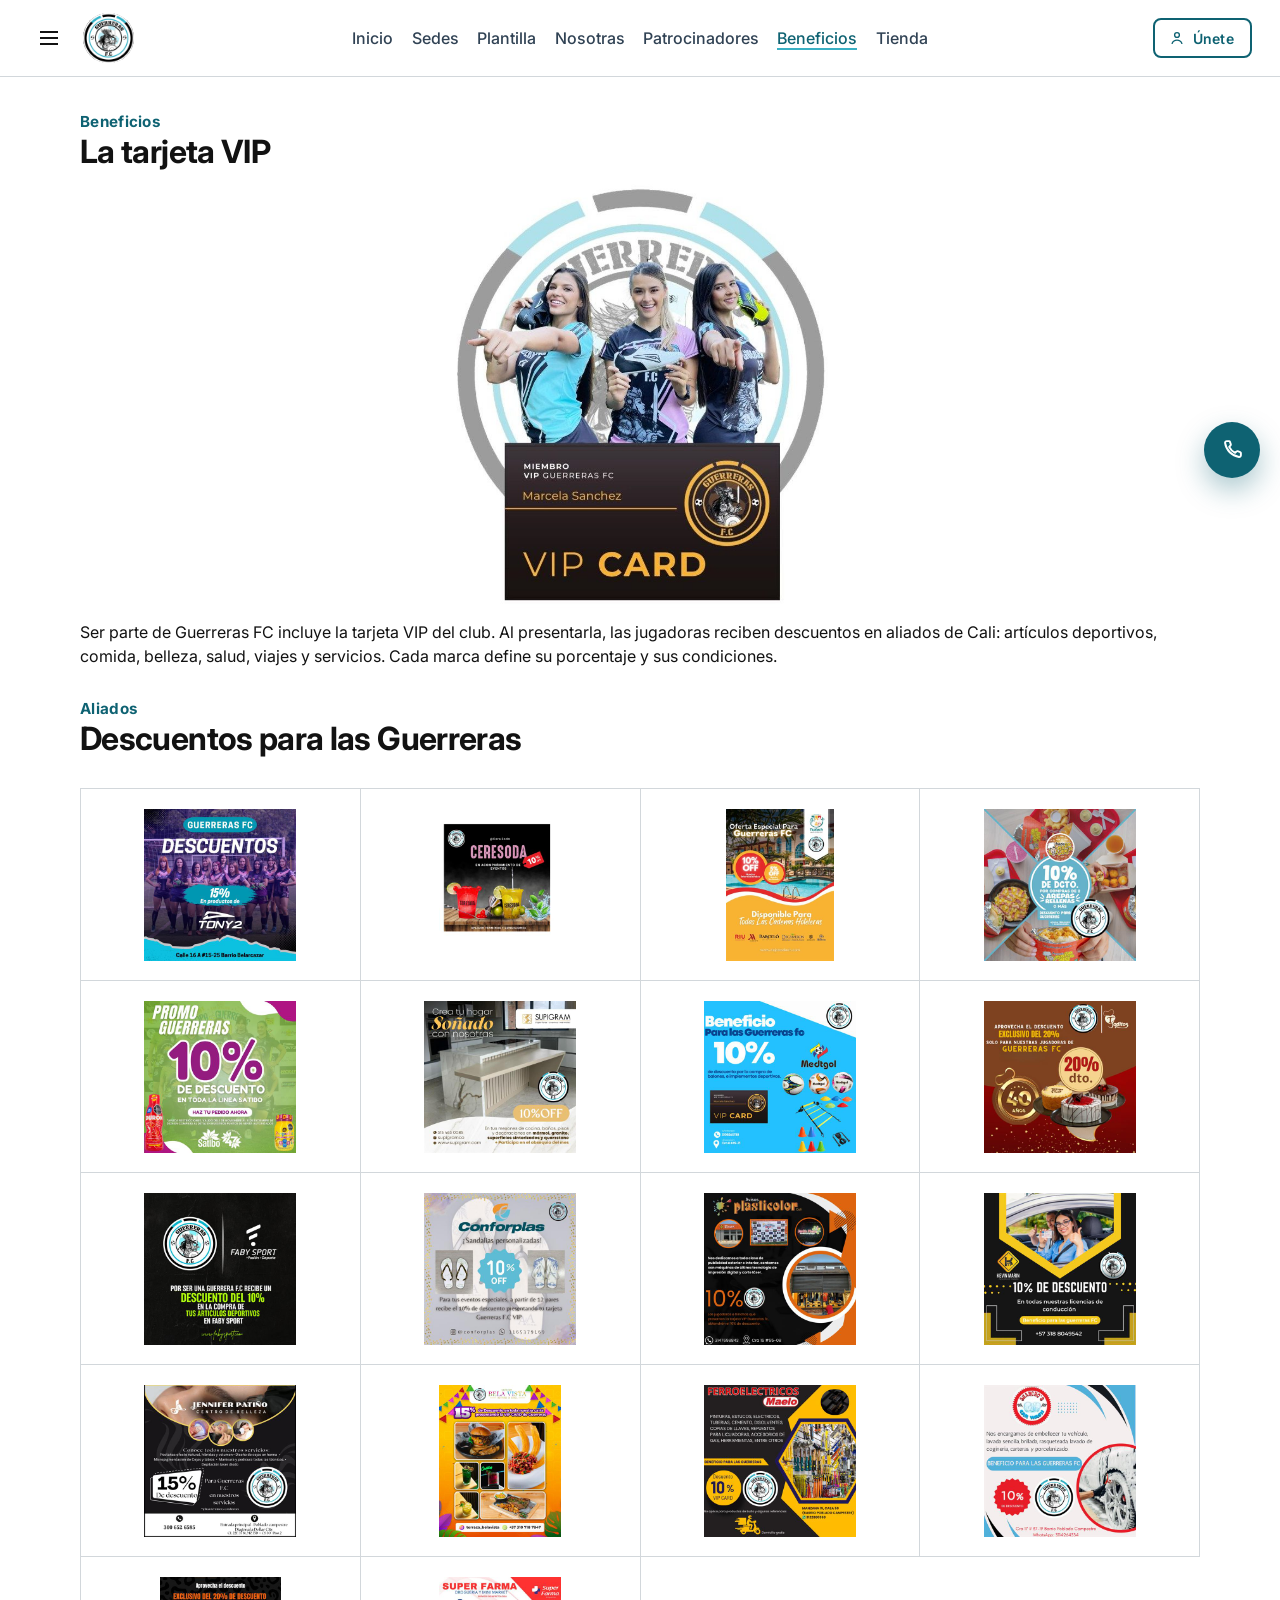
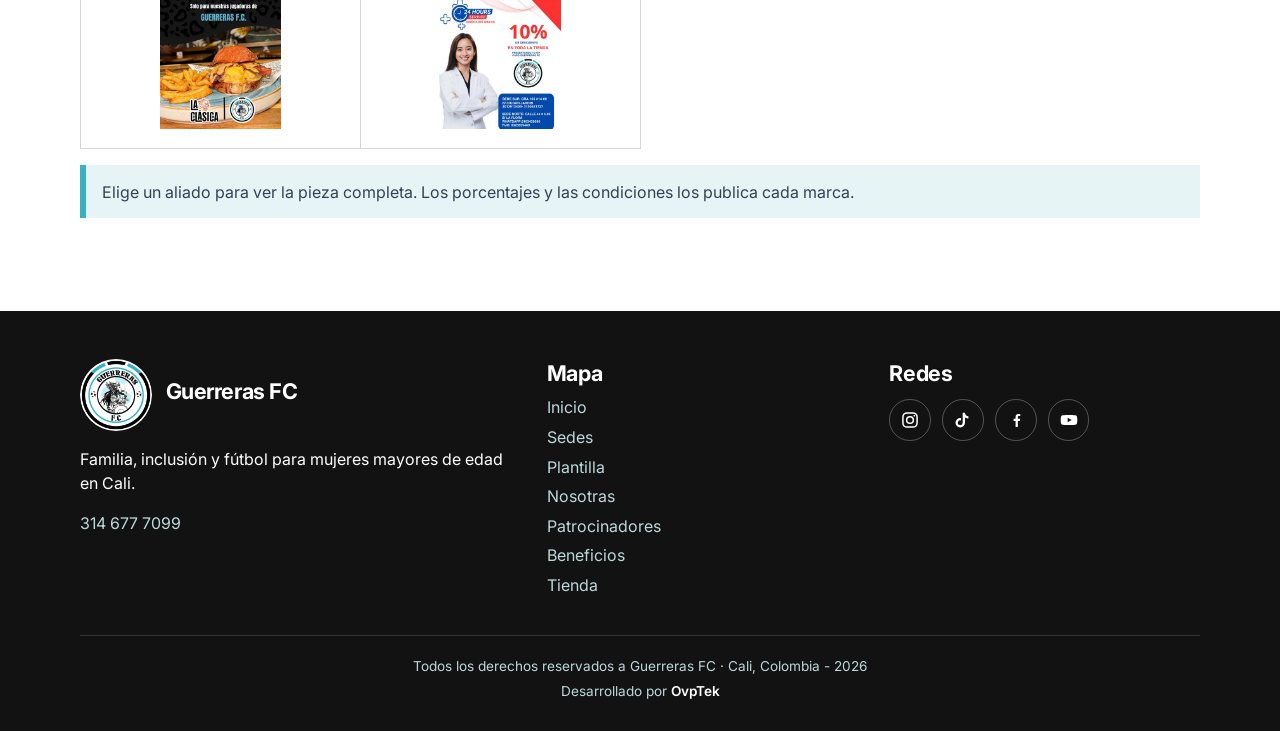
==== beneficios.html @ 773d398e "Show a cart beside Tienda when an order is pending, and open Tu pedido from it. Co-authored-by: Curs" ====
<!DOCTYPE html>
<html lang="es">
<head>
  <meta charset="utf-8">
  <meta name="viewport" content="width=device-width, initial-scale=1">
  <title>Beneficios · Guerreras FC Cali</title>
  <meta name="description" content="La tarjeta VIP de Guerreras FC abre descuentos en aliados de Cali. Cada marca publica su porcentaje y sus condiciones.">
  <meta name="theme-color" content="#39b0c4">
  <link rel="icon" href="assets/favicon.svg?v=3" type="image/svg+xml">
  <link rel="icon" href="assets/favicon-32.png?v=3" sizes="32x32" type="image/png">
  <link rel="apple-touch-icon" href="assets/apple-touch-icon.png?v=3">
  <link rel="preconnect" href="https://fonts.googleapis.com">
  <link rel="preconnect" href="https://fonts.gstatic.com" crossorigin>
  <link href="https://fonts.googleapis.com/css2?family=Inter:wght@400;500;600;700&display=swap" rel="stylesheet">
  <link rel="stylesheet" href="css/styles.css">
</head>
<body>
  <a class="skip" href="#contenido">Saltar al contenido</a>
  <header class="site-header">
    <div class="nav-bar">
      <div class="header-start">
        <button class="nav-toggle" type="button" aria-expanded="false" aria-controls="menu-panel">
          <span class="sr-only">Abrir menú</span>
          <span></span>
        </button>
        <a class="brand" href="index.html">
          <img class="brand-mark" src="assets/logo.png" width="512" height="512" alt="Guerreras FC">
        </a>
      </div>
      <nav class="site-nav" aria-label="Principal">
        <a href="index.html">Inicio</a>
        <a href="sedes.html">Sedes</a>
        <a href="plantilla.html">Plantilla</a>
        <a href="nosotras.html">Nosotras</a>
        <a href="patrocinadores.html">Patrocinadores</a>
        <a href="beneficios.html" aria-current="page">Beneficios</a>
        <span class="nav-shop"><a href="tienda.html">Tienda</a><a class="nav-cart" href="tienda.html#pedido" data-nav-cart hidden aria-label="Ver tu pedido"><svg viewBox="0 0 24 24" width="18" height="18" aria-hidden="true"><path d="M6 7h15l-1.5 8.5H8L6 7Z" fill="none" stroke="currentColor" stroke-width="1.8" stroke-linejoin="round"/><path d="M6 7 5 4H3" fill="none" stroke="currentColor" stroke-width="1.8" stroke-linecap="round"/><circle cx="9" cy="19" r="1.2" fill="currentColor"/><circle cx="17" cy="19" r="1.2" fill="currentColor"/></svg><span data-nav-count>0</span></a></span>
      </nav>
      <div class="header-end">
        <button class="header-join" type="button" data-join>
          <svg viewBox="0 0 24 24" width="18" height="18" aria-hidden="true"><circle cx="12" cy="8" r="3.2" fill="none" stroke="currentColor" stroke-width="1.8"/><path d="M5.5 19.2c1.2-3 3.4-4.4 6.5-4.4s5.3 1.4 6.5 4.4" fill="none" stroke="currentColor" stroke-width="1.8" stroke-linecap="round"/></svg>
          Únete
        </button>
      </div>
    </div>
    <div class="menu-panel" id="menu-panel">
      <nav aria-label="Menú">
        <a href="index.html">Inicio</a>
        <a href="sedes.html">Sedes</a>
        <a href="plantilla.html">Plantilla</a>
        <a href="nosotras.html">Nosotras</a>
        <a href="patrocinadores.html">Patrocinadores</a>
        <a href="beneficios.html" aria-current="page">Beneficios</a>
        <span class="nav-shop"><a href="tienda.html">Tienda</a><a class="nav-cart" href="tienda.html#pedido" data-nav-cart hidden aria-label="Ver tu pedido"><svg viewBox="0 0 24 24" width="18" height="18" aria-hidden="true"><path d="M6 7h15l-1.5 8.5H8L6 7Z" fill="none" stroke="currentColor" stroke-width="1.8" stroke-linejoin="round"/><path d="M6 7 5 4H3" fill="none" stroke="currentColor" stroke-width="1.8" stroke-linecap="round"/><circle cx="9" cy="19" r="1.2" fill="currentColor"/><circle cx="17" cy="19" r="1.2" fill="currentColor"/></svg><span data-nav-count>0</span></a></span>
      </nav>
    </div>
  </header>

  <main id="contenido">
    <section class="section band-white benefit-intro">
      <div class="wrap">
        <header class="section-head">
          <p class="index">Beneficios</p>
          <h2>La tarjeta VIP</h2>
        </header>
        <figure class="benefit-hero">
          <img src="assets/beneficios/vip.jpg?v=2" width="704" height="784" alt="Tarjeta VIP de Guerreras FC, con tres jugadoras del club.">
        </figure>
        <p>Ser parte de Guerreras FC incluye la tarjeta VIP del club. Al presentarla, las jugadoras reciben descuentos en aliados de Cali: artículos deportivos, comida, belleza, salud, viajes y servicios. Cada marca define su porcentaje y sus condiciones.</p>
      </div>
    </section>

    <section class="section band-white benefit-allies">
      <div class="wrap">
        <header class="section-head">
          <p class="index">Aliados</p>
          <h2>Descuentos para las Guerreras</h2>
        </header>
        <ul class="logo-wall benefit-wall">
          <li><button type="button" data-benefit="assets/beneficios/tony2.jpg" data-label="Tony 2, 15% en productos"><img src="assets/beneficios/tony2-thumb.jpg" width="480" height="480" alt="Tony 2" loading="lazy" decoding="async"></button></li>
          <li><button type="button" data-benefit="assets/beneficios/ceresoda.jpg" data-label="Ceresoda, 10% en acompañamiento de eventos"><img src="assets/beneficios/ceresoda-thumb.jpg" width="480" height="480" alt="Ceresoda" loading="lazy" decoding="async"></button></li>
          <li><button type="button" data-benefit="assets/beneficios/tsalach.jpg" data-label="Tsalach, descuento en hoteles"><img src="assets/beneficios/tsalach-thumb.jpg" width="339" height="480" alt="Tsalach" loading="lazy" decoding="async"></button></li>
          <li><button type="button" data-benefit="assets/beneficios/dona-aleja.jpg" data-label="Arepería Doña Aleja, 10% de descuento"><img src="assets/beneficios/dona-aleja-thumb.jpg" width="480" height="480" alt="Arepería Doña Aleja" loading="lazy" decoding="async"></button></li>
          <li><button type="button" data-benefit="assets/beneficios/satibo.jpg" data-label="Satibo, 10% de descuento"><img src="assets/beneficios/satibo-thumb.jpg" width="480" height="480" alt="Satibo" loading="lazy" decoding="async"></button></li>
          <li><button type="button" data-benefit="assets/beneficios/supigram.jpg" data-label="Supigram, 10% en superficies"><img src="assets/beneficios/supigram-thumb.jpg" width="480" height="480" alt="Supigram" loading="lazy" decoding="async"></button></li>
          <li><button type="button" data-benefit="assets/beneficios/medtgol.jpg" data-label="Medtgol, 10% en balones e implementos"><img src="assets/beneficios/medtgol-thumb.jpg" width="480" height="480" alt="Medtgol" loading="lazy" decoding="async"></button></li>
          <li><button type="button" data-benefit="assets/beneficios/jaditos.jpg" data-label="Jaditos, 20% de descuento"><img src="assets/beneficios/jaditos-thumb.jpg" width="480" height="480" alt="Jaditos" loading="lazy" decoding="async"></button></li>
          <li><button type="button" data-benefit="assets/beneficios/faby-sport.jpg" data-label="Faby Sport, 10% en artículos deportivos"><img src="assets/beneficios/faby-sport-thumb.jpg" width="480" height="480" alt="Faby Sport" loading="lazy" decoding="async"></button></li>
          <li><button type="button" data-benefit="assets/beneficios/conforplas.jpg" data-label="Conforplas, 10% en sandalias personalizadas"><img src="assets/beneficios/conforplas-thumb.jpg" width="480" height="480" alt="Conforplas" loading="lazy" decoding="async"></button></li>
          <li><button type="button" data-benefit="assets/beneficios/plasticolor.jpg" data-label="Plasticolor, 10% de descuento"><img src="assets/beneficios/plasticolor-thumb.jpg" width="480" height="480" alt="Plasticolor" loading="lazy" decoding="async"></button></li>
          <li><button type="button" data-benefit="assets/beneficios/kevin-marin.jpg" data-label="Kevin Marín, 10% en licencias de conducción"><img src="assets/beneficios/kevin-marin-thumb.jpg" width="480" height="480" alt="Kevin Marín" loading="lazy" decoding="async"></button></li>
          <li><button type="button" data-benefit="assets/beneficios/jennifer-patino.jpg" data-label="Jennifer Patiño, 15% en servicios de belleza"><img src="assets/beneficios/jennifer-patino-thumb.jpg" width="480" height="480" alt="Jennifer Patiño" loading="lazy" decoding="async"></button></li>
          <li><button type="button" data-benefit="assets/beneficios/bela-vista.jpg" data-label="Bela Vista, 15% en la carta"><img src="assets/beneficios/bela-vista-thumb.jpg" width="384" height="480" alt="Bela Vista" loading="lazy" decoding="async"></button></li>
          <li><button type="button" data-benefit="assets/beneficios/maelo.jpg" data-label="Ferroeléctricos Maelo, 10% con tarjeta VIP"><img src="assets/beneficios/maelo-thumb.jpg" width="480" height="480" alt="Ferroeléctricos Maelo" loading="lazy" decoding="async"></button></li>
          <li><button type="button" data-benefit="assets/beneficios/juanchos.jpg" data-label="Juancho's Car Wash, 10% de descuento"><img src="assets/beneficios/juanchos-thumb.jpg" width="480" height="480" alt="Juancho's Car Wash" loading="lazy" decoding="async"></button></li>
          <li><button type="button" data-benefit="assets/beneficios/la-clasica.jpg" data-label="La Clásica, 20% de descuento"><img src="assets/beneficios/la-clasica-thumb.jpg" width="384" height="480" alt="La Clásica" loading="lazy" decoding="async"></button></li>
          <li><button type="button" data-benefit="assets/beneficios/super-farma.jpg" data-label="Super Farma, 10% en toda la tienda"><img src="assets/beneficios/super-farma-thumb.jpg" width="384" height="480" alt="Super Farma" loading="lazy" decoding="async"></button></li>
        </ul>
        <p class="note" style="margin-top:1rem;">Elige un aliado para ver la pieza completa. Los porcentajes y las condiciones los publica cada marca.</p>
      </div>
    </section>
  </main>

  <footer class="site-footer">
    <div class="wrap footer-grid">
      <div>
        <div class="footer-brand">
          <img src="assets/logo.png" width="512" height="512" alt="">
          <h2>Guerreras FC</h2>
        </div>
        <p>Familia, inclusión y fútbol para mujeres mayores de edad en Cali.</p>
        <p><a href="tel:+573146777099">314 677 7099</a></p>
      </div>
      <div>
        <h2>Mapa</h2>
        <ul>
          <li><a href="index.html">Inicio</a></li>
          <li><a href="sedes.html">Sedes</a></li>
          <li><a href="plantilla.html">Plantilla</a></li>
          <li><a href="nosotras.html">Nosotras</a></li>
          <li><a href="patrocinadores.html">Patrocinadores</a></li>
          <li><a href="beneficios.html">Beneficios</a></li>
          <li><a href="tienda.html">Tienda</a></li>
        </ul>
      </div>
      <div>
        <h2>Redes</h2>
        <nav class="socials" aria-label="Redes sociales">
          <a href="https://www.instagram.com/guerreras_fc/" target="_blank" rel="noopener noreferrer" aria-label="Instagram"><svg viewBox="0 0 24 24" width="20" height="20" aria-hidden="true"><rect x="3.5" y="3.5" width="17" height="17" rx="5" fill="none" stroke="currentColor" stroke-width="1.8"/><circle cx="12" cy="12" r="4" fill="none" stroke="currentColor" stroke-width="1.8"/><circle cx="17.2" cy="6.8" r="1" fill="currentColor"/></svg></a>
          <a href="https://www.tiktok.com/@guerrerasfccali" target="_blank" rel="noopener noreferrer" aria-label="TikTok"><svg viewBox="0 0 24 24" width="20" height="20" aria-hidden="true"><path fill="currentColor" d="M14.2 3.2c.5 2.4 1.8 4 4.3 4.4v2.6c-1.5 0-2.9-.5-4.1-1.3v6.4a5.7 5.7 0 1 1-5.7-5.7c.3 0 .6 0 .9.1v2.8a2.9 2.9 0 1 0 2 2.8V3.2h2.6Z"/></svg></a>
          <a href="https://www.facebook.com/guerrerasfc.cali" target="_blank" rel="noopener noreferrer" aria-label="Facebook"><svg viewBox="0 0 24 24" width="20" height="20" aria-hidden="true"><path fill="currentColor" d="M14.2 20.5v-7.2h2.4l.4-2.8h-2.8V8.7c0-.8.2-1.4 1.4-1.4h1.5V4.8c-.3 0-1.1-.1-2.1-.1-2.1 0-3.5 1.3-3.5 3.6v2.2H9.1v2.8h2.4v7.2h2.7Z"/></svg></a>
          <a href="https://www.youtube.com/@guerrerasfc5474" target="_blank" rel="noopener noreferrer" aria-label="YouTube"><svg viewBox="0 0 24 24" width="20" height="20" aria-hidden="true"><path fill="currentColor" d="M21.6 8.2a2.5 2.5 0 0 0-1.8-1.8C18.2 6 12 6 12 6s-6.2 0-7.8.4a2.5 2.5 0 0 0-1.8 1.8A26 26 0 0 0 2 12a26 26 0 0 0 .4 3.8 2.5 2.5 0 0 0 1.8 1.8C5.8 18 12 18 12 18s6.2 0 7.8-.4a2.5 2.5 0 0 0 1.8-1.8A26 26 0 0 0 22 12a26 26 0 0 0-.4-3.8ZM10.4 14.8V9.2L15.2 12l-4.8 2.8Z"/></svg></a>
        </nav>
      </div>
    </div>
    <div class="wrap legal">
      <p>Todos los derechos reservados a Guerreras FC · Cali, Colombia - 2026</p>
      <p class="powered">Desarrollado por <a href="https://www.ovptek.com/" target="_blank" rel="noopener noreferrer">OvpTek</a></p>
    </div>
  </footer>
  <a class="call-float" href="https://wa.me/573146777099?text=Estoy%20interesada%20en%20ser%20parte%20de%20Guerreras%20FC" target="_blank" rel="noopener noreferrer" aria-label="Escribir por WhatsApp: Estoy interesada en ser parte de Guerreras FC">
    <svg viewBox="0 0 24 24" width="26" height="26" aria-hidden="true"><path d="M7.2 3.8h2.1c.4 0 .7.3.8.6l.8 2.4a.9.9 0 0 1-.2.9L9.4 9.1a12 12 0 0 0 5.5 5.5l1.4-1.3a.9.9 0 0 1 .9-.2l2.4.8c.3.1.6.4.6.8v2.1a1.6 1.6 0 0 1-1.7 1.6A15.2 15.2 0 0 1 5.6 5.5a1.6 1.6 0 0 1 1.6-1.7Z" fill="none" stroke="currentColor" stroke-width="1.8" stroke-linejoin="round"/></svg>
  </a>
  <dialog class="benefit-dialog" data-benefit-dialog aria-label="Beneficio del aliado">
    <button class="benefit-close" type="button" data-benefit-close aria-label="Cerrar">
      <svg viewBox="0 0 24 24" width="16" height="16" aria-hidden="true"><path d="M6 6l12 12M18 6 6 18" fill="none" stroke="currentColor" stroke-width="1.8" stroke-linecap="round"/></svg>
    </button>
    <img alt="" data-benefit-photo>
  </dialog>
  <script src="js/main.js"></script>
  <script>
    (function () {
      var dialog = document.querySelector("[data-benefit-dialog]");
      var photo = dialog.querySelector("[data-benefit-photo]");
      document.querySelectorAll("[data-benefit]").forEach(function (button) {
        button.addEventListener("click", function () {
          var next = button.getAttribute("data-benefit");
          photo.alt = button.getAttribute("data-label");
          if (photo.getAttribute("src") !== next) photo.src = next;
          dialog.showModal();
        });
      });
      dialog.querySelector("[data-benefit-close]").addEventListener("click", function () {
        dialog.close();
      });
      dialog.addEventListener("click", function (event) {
        if (event.target === dialog) dialog.close();
      });
    })();
  </script>
</body>
</html>
---- css/styles.css ----
/* Brand: guerrerasfccali.com/beneficios-guerreras (#39b0c4, #304254, white, black)
   and the Sé Parte de Guerreras brochure (powder teal #bed8dc, black, white). */

:root {
  --ink: #121212;
  --slate: #304254;
  --teal: #39b0c4;
  --teal-ink: #0e6272;
  --mist: #bed8dc;
  --ice: #e7f4f6;
  --foam: #f6fbfc;
  --white: #ffffff;
  --line: #d2d7db;
  --shadow: 0 16px 40px rgba(18, 18, 18, 0.08);
  --sans: "Inter", Arial, Helvetica, sans-serif;
  --max: 1120px;
}

*,
*::before,
*::after { box-sizing: border-box; }

html { scroll-behavior: smooth; }

body {
  margin: 0;
  color: var(--ink);
  background: var(--foam);
  font-family: var(--sans);
  font-size: 1rem;
  line-height: 1.5;
  color-scheme: light;
}

img { max-width: 100%; display: block; }

a { color: var(--teal-ink); }

a:hover { color: var(--ink); }

:focus-visible {
  outline: 3px solid var(--teal-ink);
  outline-offset: 3px;
}

.skip {
  position: absolute;
  left: 1rem;
  top: -4rem;
  background: var(--ink);
  color: var(--white);
  padding: 0.6rem 1rem;
  z-index: 40;
}

.skip:focus { top: 1rem; }

.sr-only {
  position: absolute;
  width: 1px;
  height: 1px;
  padding: 0;
  margin: -1px;
  overflow: hidden;
  clip: rect(0, 0, 0, 0);
  border: 0;
}

.wrap {
  width: min(var(--max), calc(100% - 2.5rem));
  margin-inline: auto;
}

.site-header {
  position: sticky;
  top: 0;
  z-index: 30;
  background: var(--white);
  border-bottom: 1px solid var(--line);
}

.nav-bar {
  display: grid;
  grid-template-columns: 1fr auto 1fr;
  align-items: center;
  min-height: 4.75rem;
  padding: 0 1.75rem;
  gap: 1rem;
}

.header-start,
.header-end {
  display: flex;
  align-items: center;
  gap: 0.85rem;
}

.header-end { justify-content: flex-end; }

.brand {
  display: flex;
  align-items: center;
  text-decoration: none;
  color: var(--ink);
}

.brand-mark {
  width: 3.15rem;
  height: 3.15rem;
  flex-shrink: 0;
  border-radius: 50%;
  object-fit: cover;
}

.nav-toggle {
  display: flex;
  width: 2.6rem;
  height: 2.6rem;
  border: 0;
  background: transparent;
  padding: 0;
  flex-direction: column;
  justify-content: center;
  align-items: center;
  gap: 5px;
  cursor: pointer;
}

.nav-toggle > span:last-child,
.nav-toggle > span:last-child::before,
.nav-toggle > span:last-child::after {
  display: block;
  width: 1.15rem;
  height: 2px;
  background: var(--ink);
  position: relative;
}

.nav-toggle > span:last-child::before,
.nav-toggle > span:last-child::after {
  content: "";
  position: absolute;
  left: 0;
}

.nav-toggle > span:last-child::before { top: -6px; }
.nav-toggle > span:last-child::after { top: 6px; }

.site-nav {
  display: flex;
  align-items: center;
  justify-content: center;
  gap: 1.15rem;
}

.site-nav a,
.menu-panel a {
  color: var(--slate);
  text-decoration: none;
  font-weight: 500;
  font-size: 1rem;
}

.site-nav a[aria-current="page"],
.menu-panel a[aria-current="page"] {
  color: var(--teal-ink);
  box-shadow: inset 0 -2px 0 var(--teal);
}

.site-nav a:hover,
.menu-panel a:hover { color: var(--teal-ink); }

.header-join {
  display: inline-flex;
  align-items: center;
  gap: 0.4rem;
  min-height: 2.5rem;
  padding: 0.35rem 1rem 0.35rem 0.8rem;
  border: 2px solid var(--teal-ink);
  border-radius: 8px;
  background: var(--white);
  color: var(--teal-ink);
  text-decoration: none;
  font-family: inherit;
  font-weight: 600;
  font-size: 0.875rem;
  letter-spacing: 0.02em;
  white-space: nowrap;
  cursor: pointer;
}

.header-join svg { display: block; }

.header-join:hover {
  background: var(--teal-ink);
  color: var(--white);
}

.menu-panel {
  display: none;
  position: absolute;
  left: 0;
  right: 0;
  top: 100%;
  background: var(--white);
  border-bottom: 1px solid var(--line);
  box-shadow: var(--shadow);
  padding: 1.25rem 1.75rem 1.6rem;
}

.site-header.is-open .menu-panel { display: block; }

.menu-panel nav {
  display: flex;
  flex-direction: column;
  align-items: flex-start;
  gap: 0.35rem;
}

.menu-panel a {
  font-size: 1.35rem;
  padding: 0.35rem 0;
  box-shadow: none;
}

.menu-panel a[aria-current="page"] { box-shadow: inset 3px 0 0 var(--teal); padding-left: 0.7rem; }

.nav-shop {
  display: inline-flex;
  align-items: center;
  gap: 0.35rem;
}

.nav-cart {
  position: relative;
  display: inline-grid;
  place-items: center;
  width: 1.85rem;
  height: 1.85rem;
  color: var(--teal-ink);
  text-decoration: none;
}

.nav-cart[hidden] { display: none; }

.nav-cart span {
  position: absolute;
  top: -0.35rem;
  right: -0.4rem;
  min-width: 1.05rem;
  height: 1.05rem;
  padding: 0 0.2rem;
  border-radius: 999px;
  background: var(--teal-ink);
  color: var(--white);
  font-size: 0.68rem;
  font-weight: 700;
  line-height: 1.05rem;
  text-align: center;
}

.menu-panel .nav-shop { gap: 0.7rem; }

.menu-panel .nav-cart { width: 2.2rem; height: 2.2rem; }

.hero {
  position: relative;
  display: flex;
  align-items: center;
  justify-content: center;
  min-height: calc(100svh - 4.75rem);
  overflow: hidden;
  background: #101412;
}

.hero-photo {
  position: absolute;
  inset: 0;
  width: 100%;
  height: 100%;
  object-fit: cover;
  object-position: center 42%;
}

.hero-shade {
  position: absolute;
  inset: 0;
  background: rgba(8, 12, 14, 0.5);
}

.hero-copy {
  position: relative;
  z-index: 1;
  display: flex;
  flex-direction: column;
  align-items: center;
  padding: 2rem 1.25rem;
}

.hero h1 { margin: 0; }

.hero-logo {
  width: min(15rem, 68vw);
  height: min(15rem, 68vw);
  object-fit: cover;
  border-radius: 50%;
  filter: drop-shadow(0 12px 28px rgba(0, 0, 0, 0.45));
}

.hero-logo.is-kick {
  animation: hero-ball 1.15s cubic-bezier(0.16, 0.84, 0.28, 1) both;
}

@keyframes hero-ball {
  0% { transform: rotate(-540deg) scale(0.86); }
  72% { transform: rotate(16deg) scale(1.03); }
  100% { transform: rotate(0deg) scale(1); }
}

.hero .actions { justify-content: center; margin-top: 1.75rem; }

.hero .btn-ghost {
  color: var(--white);
  border-color: var(--white);
}

.hero .btn-ghost:hover {
  background: var(--white);
  color: var(--ink);
}

.kicker {
  margin: 0 0 0.55rem;
  font-weight: 600;
  letter-spacing: normal;
  color: var(--slate);
  font-size: 1.05rem;
}

h1, h2, h3, .stat strong, .price strong, .year {
  font-weight: 700;
  letter-spacing: -0.02em;
  line-height: 1.1;
}

h1 {
  margin: 0;
  font-size: clamp(2.5rem, 4vw, 3rem);
  color: var(--ink);
}

h1 em {
  display: block;
  font-style: normal;
  color: var(--ink);
}

.lede {
  font-size: 1.15rem;
  max-width: 38rem;
  color: var(--slate);
}

.actions { display: flex; flex-wrap: wrap; gap: 0.75rem; margin-top: 0.5rem; }

.btn {
  display: inline-flex;
  align-items: center;
  justify-content: center;
  min-height: 3rem;
  padding: 0 1.5rem;
  background: var(--teal-ink);
  color: var(--white);
  text-decoration: none;
  font-weight: 600;
  letter-spacing: 0.04em;
  border: 2px solid var(--teal-ink);
  border-radius: 12px;
  cursor: pointer;
  font-family: inherit;
  font-size: 1.05rem;
}

.btn:hover { background: #0a4e5c; color: var(--white); border-color: #0a4e5c; }

.btn-dark {
  background: var(--ink);
  color: var(--white);
  border-color: var(--ink);
}

.btn-dark:hover { background: var(--teal-ink); color: var(--white); border-color: var(--teal-ink); }

.btn-ghost {
  background: transparent;
  color: var(--teal-ink);
  border-color: var(--teal-ink);
}

.btn-ghost:hover { background: var(--teal-ink); color: var(--white); }

.btn:disabled {
  opacity: 0.45;
  cursor: not-allowed;
}

.band { background: var(--mist); }
.band-ice { background: var(--ice); }
.band-white { background: var(--white); }
.band-ink { background: var(--ink); color: var(--white); }
.band-ink a { color: var(--teal); }

.section { padding: clamp(3rem, 6vw, 5rem) 0; }

.section-head { max-width: 40rem; margin-bottom: 2rem; }

.welcome-head { max-width: 46rem; }

.portrait-story { display: grid; }

.portrait-split {
  display: grid;
  grid-template-columns: 1fr 1fr;
  gap: clamp(1.5rem, 4vw, 3.5rem);
  align-items: center;
}

.portrait-split > .portrait-copy:first-child { justify-self: end; }

.portrait-copy { max-width: 34rem; }

.portrait-copy p { margin: 0; color: var(--slate); font-size: 1.05rem; }

.portrait-copy .index { color: var(--teal-ink); font-size: 0.95rem; }

.after-portrait { margin-top: clamp(2.5rem, 5vw, 3.5rem); }

.portrait-split + .portrait-split {
  padding-top: clamp(2.5rem, 5vw, 3.5rem);
  border-top: 1px solid var(--line);
}

.portrait-split figure {
  margin: 0;
  display: flex;
  justify-content: center;
  align-items: flex-end;
  min-height: 22rem;
}

.portrait-split img {
  height: min(30rem, 68vh);
  width: auto;
  max-width: 100%;
}

.feature-note {
  margin-top: 1.25rem;
  background: var(--ink);
  color: var(--white);
  border-radius: 1rem;
  padding: 1.35rem 1.5rem;
}

.feature-note h3 {
  margin: 0 0 0.4rem;
  font-size: 1.25rem;
  color: var(--white);
}

.feature-note p { margin: 0; color: var(--mist); }

.card .pill {
  display: table;
  margin: 0 auto 0.85rem;
}

.level-cards .pill {
  border-radius: 999px;
  padding: 0.32rem 0.9rem;
  background: var(--ice);
  color: var(--teal-ink);
  border: 1px solid #9ed4de;
  letter-spacing: 0.03em;
}

.level-cards .pill.is-plus {
  background: var(--teal-ink);
  color: var(--white);
  border-color: var(--teal-ink);
}

.center-titles .card h3 { text-align: center; }

.join-close {
  max-width: 46rem;
  margin-top: 2.75rem;
}

.band-ice > .wrap > .join-close:first-child { margin-top: 0; }

.join-close p { color: var(--slate); }

.band-ice .note { margin-top: 1.25rem; background: var(--white); }

.index {
  margin: 0;
  font-size: 0.95rem;
  font-weight: 700;
  letter-spacing: 0.02em;
  color: var(--teal-ink);
  line-height: 1.2;
}

h2 { margin: 0.2rem 0 0.6rem; font-size: clamp(1.75rem, 2.5vw, 2rem); color: var(--ink); }

.band-ink h2 { color: var(--white); }

.grid-3, .grid-2, .stats, .price-row, .sponsor-grid, .products {
  display: grid;
  gap: 1rem;
}

.squad { margin-top: 0.25rem; }

.squad h3 {
  margin: 0 0 1rem;
  padding-bottom: 0.55rem;
  border-bottom: 1px solid var(--line);
  font-size: 1.35rem;
  color: var(--ink);
}

.squad-grid {
  display: grid;
  grid-template-columns: repeat(4, minmax(0, 1fr));
  gap: 1.5rem 1rem;
  margin-bottom: 2.75rem;
}

.player {
  display: flex;
  flex-direction: column;
  align-items: center;
  text-align: center;
}

.player img {
  width: 100%;
  height: 16.5rem;
  object-fit: contain;
  object-position: center bottom;
  background: var(--foam);
  border-radius: 1rem;
}

.player.is-staff img { object-position: center center; }

.player-num {
  margin: 0.8rem 0 0;
  color: var(--teal-ink);
  font-size: 1.85rem;
  font-weight: 700;
  letter-spacing: -0.03em;
  line-height: 1;
}

.player-role {
  margin: 0.25rem 0 0;
  color: var(--slate);
  font-weight: 600;
}

.player-open {
  display: flex;
  flex-direction: column;
  align-items: center;
  width: 100%;
  margin: 0;
  padding: 0;
  border: 0;
  background: transparent;
  color: inherit;
  font: inherit;
  text-align: center;
  cursor: pointer;
}

.player-open img { transition: transform 0.2s ease; }

.player-open:hover img,
.player-open:focus-visible img { transform: translateY(-0.3rem); }

.card-dialog {
  width: fit-content;
  max-width: calc(100% - 2rem);
  margin: auto;
  padding: 0.55rem;
  border: 0;
  background: transparent;
  overflow: visible;
}

.card-dialog::backdrop { background: rgba(18, 18, 18, 0.55); }

.card-close {
  position: absolute;
  top: 0;
  right: 0;
  z-index: 3;
  display: grid;
  place-items: center;
  width: 2.4rem;
  height: 2.4rem;
  border: 0;
  border-radius: 50%;
  background: var(--white);
  color: var(--teal-ink);
  cursor: pointer;
  box-shadow: var(--shadow);
}

.fcard {
  position: relative;
  width: min(19.5rem, calc(100vw - 3.2rem));
  height: 32.5rem;
  color: var(--white);
  background:
    radial-gradient(circle at 72% 28%, rgba(255, 255, 255, 0.35), transparent 34%),
    linear-gradient(168deg, #9adbe6 0%, #39b0c4 40%, #12788a 72%, #0e6272 100%);
  clip-path: polygon(5% 0, 95% 0, 100% 3.5%, 100% 86%, 50% 100%, 0 86%, 0 3.5%);
  filter: drop-shadow(0 18px 28px rgba(14, 98, 114, 0.38));
}

.fcard-meta {
  position: relative;
  z-index: 2;
  display: flex;
  flex-direction: column;
  align-items: flex-start;
  padding: 1.35rem 0 0 1.15rem;
}

.fcard-num {
  margin: 0;
  color: var(--teal-ink);
  font-size: 3.15rem;
  font-weight: 700;
  letter-spacing: -0.04em;
  line-height: 0.85;
}

.fcard-pos {
  margin: 0.35rem 0 0;
  color: var(--teal-ink);
  font-size: 1.05rem;
  font-weight: 700;
  letter-spacing: 0.08em;
}

.fcard-flag {
  display: block;
  margin-top: 0.55rem;
  border-radius: 2px;
  box-shadow: 0 0 0 1px rgba(255, 255, 255, 0.8);
}

.fcard-badge {
  width: 2.8rem;
  height: 2.8rem;
  margin-top: 0.65rem;
  border: 2px solid var(--white);
  border-radius: 50%;
  object-fit: cover;
  background: var(--white);
}

.fcard::before {
  content: "";
  position: absolute;
  inset: 0;
  background: linear-gradient(115deg, rgba(255, 255, 255, 0.28), transparent 46%);
  pointer-events: none;
}

.fcard-photo {
  position: absolute;
  z-index: 1;
  top: 0.85rem;
  right: 0.35rem;
  width: 62%;
  height: 50%;
  object-fit: cover;
  object-position: center 16%;
  pointer-events: none;
  -webkit-mask-image: radial-gradient(ellipse 86% 78% at 58% 38%, #000 46%, transparent 76%);
  mask-image: radial-gradient(ellipse 86% 78% at 58% 38%, #000 46%, transparent 76%);
}

.fcard-photo[src=""] { visibility: hidden; }

.fcard-name {
  position: absolute;
  z-index: 2;
  right: 0.85rem;
  bottom: 31%;
  left: 0.85rem;
  margin: 0;
  padding-top: 0.4rem;
  border-top: 1px solid rgba(255, 255, 255, 0.55);
  font-size: 1.4rem;
  font-weight: 700;
  letter-spacing: 0.08em;
  line-height: 1;
  text-align: center;
  text-transform: uppercase;
  text-shadow: 0 2px 10px rgba(14, 98, 114, 0.45);
}

.fcard-stats {
  position: absolute;
  z-index: 2;
  right: 1.15rem;
  bottom: 15.5%;
  left: 1.15rem;
  display: grid;
  grid-template-columns: 1fr 1fr;
  gap: 0.28rem 0.85rem;
  margin: 0;
  padding: 0;
  list-style: none;
  color: var(--white);
  font-size: 0.95rem;
  font-weight: 700;
  letter-spacing: 0.06em;
  line-height: 1;
}

.fcard-stats b {
  display: inline-block;
  min-width: 1.7rem;
  margin-right: 0.2rem;
  font-weight: 700;
}

.grid-3 { grid-template-columns: repeat(3, 1fr); }
.grid-2 { grid-template-columns: repeat(2, 1fr); }
.stats { grid-template-columns: repeat(4, 1fr); }
.price-row { grid-template-columns: repeat(4, 1fr); }
.sponsor-grid { grid-template-columns: repeat(3, 1fr); }

.logo-wall {
  list-style: none;
  margin: 0;
  padding: 0;
  display: grid;
  grid-template-columns: repeat(4, 1fr);
  border-top: 1px solid var(--line);
  border-left: 1px solid var(--line);
}

.logo-wall li {
  display: flex;
  align-items: center;
  justify-content: center;
  min-height: 8.75rem;
  margin: 0;
  padding: 1.15rem 1rem;
  background: var(--white);
  border-right: 1px solid var(--line);
  border-bottom: 1px solid var(--line);
}

.logo-wall button {
  display: flex;
  align-items: center;
  justify-content: center;
  width: 100%;
  border: 0;
  background: transparent;
  padding: 0;
  cursor: pointer;
}

.logo-wall img {
  width: auto;
  height: auto;
  max-width: 100%;
  max-height: 5.25rem;
  object-fit: contain;
}

.benefit-intro { padding: 1.5rem 0 0.25rem; }

.benefit-intro .section-head { margin-bottom: 0.65rem; }

.benefit-intro p { margin: 0.75rem 0 0; }

.benefit-allies { padding-top: 1.75rem; }

.benefit-hero {
  display: flex;
  justify-content: center;
  margin: 0;
}

.benefit-hero img {
  width: min(24rem, 100%);
  height: auto;
}

@media (max-width: 700px) {
  .benefit-hero { margin-right: 3.6rem; }
}

.benefit-wall li { min-height: 12rem; }

.benefit-wall button {
  display: flex;
  align-items: center;
  justify-content: center;
  width: 100%;
  min-height: 9.5rem;
  border: 0;
  background: transparent;
  padding: 0;
  cursor: pointer;
}

.benefit-wall img { max-height: 9.5rem; }

.benefit-dialog {
  display: none;
  width: min(40rem, calc(100vw - 2rem));
  height: fit-content;
  max-height: calc(100vh - 2rem);
  max-height: calc(100dvh - 2rem);
  margin: auto;
  padding: 0.75rem;
  border: 0;
  border-radius: 1rem;
  background: var(--white);
  color: var(--ink);
  box-shadow: var(--shadow);
  overflow: auto;
}

.benefit-dialog[open] {
  display: flex;
  flex-direction: column;
  position: fixed;
  inset: 0;
  z-index: 40;
}

.benefit-dialog::backdrop { background: rgba(18, 18, 18, 0.55); }

.benefit-dialog img {
  width: 100%;
  height: auto;
  max-height: calc(100dvh - 5.5rem);
  object-fit: contain;
}

.benefit-close {
  align-self: flex-end;
  margin-bottom: 0.45rem;
  border: 1px solid var(--line);
  background: var(--foam);
  color: var(--ink);
  min-width: 2.4rem;
  min-height: 2.4rem;
  border-radius: 999px;
  font: inherit;
  cursor: pointer;
}
.products { grid-template-columns: repeat(2, 1fr); }

.card, .venue, .product, .quote, .sponsor {
  background: var(--white);
  border: 1px solid var(--line);
  padding: 1.25rem 1.3rem 1.4rem;
}

.band-white .card, .band-ice .card { background: var(--foam); }

.card h3, .venue h3, .product h3, .sponsor h3 {
  margin: 0 0 0.45rem;
  font-size: 1.25rem;
  color: var(--ink);
}

.card p, .venue p, .product p { margin: 0.35rem 0; }

.stat {
  background: var(--white);
  padding: 1.2rem;
  border-top: 6px solid var(--teal);
}

.stat strong {
  display: block;
  font-size: 2.25rem;
  color: var(--ink);
}

.stat span { color: var(--slate); }

.price {
  background: var(--ink);
  color: var(--white);
  padding: 1.2rem;
}

.price span {
  display: block;
  letter-spacing: 0.01em;
  font-size: 0.9rem;
  font-weight: 600;
  color: var(--mist);
}

.price strong {
  display: block;
  margin-top: 0.4rem;
  font-size: 2rem;
  color: var(--teal);
}

.sede-portrait {
  display: flex;
  justify-content: center;
}

.sede-portrait img {
  width: auto;
  max-width: min(100%, 40rem);
  height: auto;
}

.photo-split {
  display: grid;
  grid-template-columns: 1.15fr 0.85fr;
  min-height: 24rem;
}

.photo-split img {
  width: 100%;
  height: 100%;
  object-fit: contain;
  object-position: center;
  background: var(--white);
  min-height: 18rem;
}

.photo-split div { padding: clamp(2rem, 4vw, 3.5rem); display: flex; flex-direction: column; justify-content: center; }

.questions { margin: 0; padding: 0; list-style: none; }

.questions li {
  padding: 0.85rem 0;
  border-top: 1px solid rgba(255, 255, 255, 0.2);
  font-size: 1.15rem;
}

.cal {
  background: var(--white);
  border: 1px solid var(--line);
  border-radius: 1rem;
  overflow: hidden;
}

.cal-bar {
  display: flex;
  flex-wrap: wrap;
  align-items: center;
  justify-content: space-between;
  gap: 0.75rem 1rem;
  padding: 1rem 1.1rem;
  border-bottom: 1px solid var(--line);
}

.cal-nav {
  display: flex;
  align-items: center;
  gap: 0.45rem;
  min-width: 0;
}

.cal-title {
  flex: 1;
  min-width: 12rem;
  margin: 0;
  text-align: center;
  font-size: 1.15rem;
  font-weight: 700;
  letter-spacing: -0.02em;
}

.cal-step,
.cal-today,
.cal-views button,
.cal-close {
  font-family: inherit;
  cursor: pointer;
}

.cal-step,
.cal-today {
  display: inline-flex;
  align-items: center;
  justify-content: center;
  min-height: 2.5rem;
  border: 2px solid var(--teal-ink);
  border-radius: 999px;
  background: transparent;
  color: var(--teal-ink);
  font-weight: 600;
}

.cal-step { width: 2.5rem; padding: 0; }

.cal-today { padding: 0 0.95rem; }

.cal-step:hover,
.cal-today:hover {
  background: var(--teal-ink);
  color: var(--white);
}

.cal-views {
  display: flex;
  padding: 0.2rem;
  border: 1px solid var(--line);
  border-radius: 999px;
  background: var(--foam);
}

.cal-views button {
  min-height: 2.4rem;
  padding: 0 1rem;
  border: 0;
  border-radius: 999px;
  background: transparent;
  color: var(--slate);
  font-weight: 600;
}

.cal-views button[aria-pressed="true"] {
  background: var(--teal-ink);
  color: var(--white);
}

.cal-legend {
  display: flex;
  flex-wrap: wrap;
  gap: 0.4rem 1.1rem;
  margin: 0;
  padding: 0.75rem 1.1rem;
  color: var(--slate);
  font-size: 0.9rem;
}

.cal-swatch {
  display: inline-block;
  width: 0.85rem;
  height: 0.85rem;
  margin-right: 0.35rem;
  border-radius: 0.2rem;
  vertical-align: -0.12rem;
}

.cal-swatch.is-one {
  background: var(--ice);
  border: 1px solid var(--mist);
  box-shadow: inset 3px 0 0 var(--teal);
}

.cal-swatch.is-many { background: var(--teal-ink); }

.cal.is-week .cal-weekdays { display: none; }

.cal-weekdays {
  display: grid;
  grid-template-columns: repeat(7, minmax(0, 1fr));
  background: var(--ice);
  color: var(--slate);
  font-size: 0.78rem;
  font-weight: 600;
}

.cal-weekdays span { padding: 0.55rem 0.2rem; text-align: center; }

.cal-grid {
  display: grid;
  grid-template-columns: repeat(7, minmax(0, 1fr));
}

.cal-day {
  display: flex;
  flex-direction: column;
  align-items: flex-start;
  min-height: 4.5rem;
  margin: 0;
  padding: 0.55rem 0.45rem 0.5rem;
  border: 0;
  border-top: 1px solid var(--line);
  border-right: 1px solid var(--line);
  background: var(--white);
  color: var(--ink);
  font: inherit;
  text-align: left;
}

.cal.is-week .cal-day { min-height: 8.75rem; padding: 0.8rem 0.65rem; }

.cal-grid .cal-day:nth-child(7n) { border-right: 0; }

.cal-day.is-one {
  background: var(--ice);
  box-shadow: inset 4px 0 0 var(--teal);
  cursor: pointer;
}

.cal-day.is-many {
  background: var(--teal-ink);
  color: var(--white);
  cursor: pointer;
}

button.cal-day.is-one:hover { background: #d5eef3; }

button.cal-day.is-many:hover { background: #0a4e5c; }

.cal-day.is-out { opacity: 0.5; }

.cal-dow {
  margin-bottom: 0.15rem;
  color: var(--slate);
  font-size: 0.75rem;
  font-weight: 600;
}

.cal.is-month .cal-dow { display: none; }

.cal-num {
  font-size: 1.15rem;
  font-weight: 700;
  letter-spacing: -0.02em;
  line-height: 1.1;
}

.cal-day.is-today .cal-num {
  display: inline-grid;
  place-items: center;
  width: 1.85rem;
  height: 1.85rem;
  border-radius: 50%;
  background: var(--teal-ink);
  color: var(--white);
}

.cal-day.is-many.is-today .cal-num {
  background: var(--white);
  color: var(--teal-ink);
}

.cal-preview {
  margin: 0.5rem 0 0;
  padding: 0;
  list-style: none;
  color: var(--slate);
  font-size: 0.78rem;
  line-height: 1.35;
}

.cal-day.is-many .cal-preview,
.cal-day.is-many .cal-dow { color: var(--ice); }

.cal.is-month .cal-preview,
.cal.is-month .cal-count,
.cal.is-week .cal-marks { display: none; }

.cal.is-month .cal-day {
  align-items: center;
  text-align: center;
  min-height: 4.75rem;
}

.cal-marks {
  display: flex;
  gap: 0.22rem;
  margin-top: 0.35rem;
}

.cal-marks i {
  width: 0.42rem;
  height: 0.42rem;
  border-radius: 50%;
  background: var(--teal-ink);
}

.cal-day.is-one .cal-marks i { background: var(--teal); }

.cal-day.is-many .cal-marks i { background: var(--white); }

.cal-count {
  margin-top: 0.4rem;
  color: var(--teal-ink);
  font-size: 0.78rem;
  font-weight: 600;
}

.cal-day.is-many .cal-count { color: var(--ice); }

.cal-dialog {
  width: min(28rem, calc(100% - 2rem));
  max-height: min(32rem, calc(100% - 2rem));
  margin: auto;
  padding: 0;
  border: 1px solid var(--line);
  border-radius: 1rem;
  background: var(--white);
  color: var(--ink);
  box-shadow: var(--shadow);
}

.cal-dialog::backdrop { background: rgba(18, 18, 18, 0.45); }

.cal-dialog-head {
  display: flex;
  align-items: flex-start;
  justify-content: space-between;
  gap: 1rem;
  padding: 1.1rem 1.15rem 0.35rem;
}

.cal-dialog h3 {
  margin: 0.15rem 0 0;
  font-size: 1.35rem;
}

.cal-close {
  display: grid;
  place-items: center;
  flex: none;
  width: 2.4rem;
  height: 2.4rem;
  border: 1px solid var(--line);
  border-radius: 50%;
  background: var(--foam);
  color: var(--ink);
}

.cal-close:hover { background: var(--ice); }

.cal-events {
  max-height: 11.5rem;
  margin: 0.35rem 0 0.4rem;
  padding: 0 1.15rem 0.85rem;
  overflow-y: auto;
  overscroll-behavior: contain;
}

.cal-event { padding: 0.85rem 0; border-top: 1px solid var(--line); }

.cal-event:first-child { border-top: 0; }

.cal-time {
  margin: 0;
  color: var(--teal-ink);
  font-weight: 700;
}

.cal-event h4 {
  margin: 0.15rem 0 0;
  font-size: 1.05rem;
  font-weight: 700;
  letter-spacing: -0.02em;
}

.cal-event p { margin: 0.15rem 0 0; color: var(--slate); }

.cal-event a { display: inline-block; margin-top: 0.35rem; font-weight: 600; }

.cal-count-n {
  display: inline-grid;
  place-items: center;
  min-width: 1.35rem;
  height: 1.35rem;
  padding: 0 0.28rem;
  border-radius: 999px;
  background: var(--teal-ink);
  color: var(--white);
  font-size: 0.72rem;
}

.cal-day.is-many .cal-count-n {
  background: var(--white);
  color: var(--teal-ink);
}

@media (min-width: 701px) {
  .cal.is-week .cal-count { display: none; }
}

@media (max-width: 700px) {
  .cal,
  .sede-map { margin-right: 3.6rem; }

  .cal.is-month .cal-preview { display: none; }

  .cal.is-week .cal-grid { grid-template-columns: 1fr; }

  .cal.is-week .cal-day {
    flex-direction: row;
    align-items: center;
    gap: 0.75rem;
    min-height: 3.25rem;
    padding: 0.7rem 0.9rem;
    border-right: 0;
  }

  .cal.is-week .cal-preview { display: none; }

  .cal.is-week .cal-count { margin-top: 0; margin-left: auto; }

  .cal.is-month .cal-count-label { display: none; }

  .cal.is-month .cal-day { min-height: 3.5rem; padding: 0.3rem 0.1rem; }

  .cal-title { min-width: 0; font-size: 0.95rem; }

  .cal-nav,
  .cal-views { width: 100%; }

  .cal-views button { flex: 1; }

  .cal.is-month .cal-num { font-size: 0.95rem; }

  .cal-day.is-today .cal-num { width: 1.6rem; height: 1.6rem; }
}

.table-wrap { overflow-x: auto; background: var(--white); border: 1px solid var(--line); }

table { width: 100%; border-collapse: collapse; min-width: 36rem; }

caption {
  text-align: left;
  padding: 1rem 1rem 0.4rem;
  font-size: 1.25rem;
  font-weight: 700;
  letter-spacing: -0.02em;
}

th, td { padding: 0.85rem 1rem; text-align: left; border-top: 1px solid var(--line); }

th { background: var(--ice); color: var(--slate); font-size: 0.82rem; font-weight: 600; letter-spacing: 0.01em; }

.sede-map-block { position: relative; }

.sede-jump { position: absolute; scroll-margin-top: 5.5rem; }

.sede-map {
  height: clamp(22rem, 58vh, 34rem);
  border: 1px solid var(--line);
  border-radius: 1rem;
  background: var(--ice);
  overflow: hidden;
  isolation: isolate;
}

.sede-map-status {
  margin: 0;
  padding: 1.25rem;
  color: var(--slate);
}

.sede-map .leaflet-container {
  height: 100%;
  width: 100%;
  background: var(--ice);
  font-family: var(--sans);
}

.sede-map .leaflet-tile-pane { filter: grayscale(0.4) brightness(1.05); }

.sede-pin-wrap { background: transparent; border: 0; overflow: visible; }

.sede-pin-wrap.is-shifted::before {
  content: "";
  position: absolute;
  left: 50%;
  bottom: 0;
  width: 0.5rem;
  height: 0.5rem;
  margin-left: -0.25rem;
  border-radius: 50%;
  background: var(--teal-ink);
  box-shadow: 0 0 0 2px var(--white);
}

.sede-pin {
  display: block;
  width: 2.75rem;
  height: 2.75rem;
  padding: 0;
  border: 2px solid var(--teal-ink);
  border-radius: 50%;
  background: var(--white);
  box-shadow: 0 8px 16px rgba(14, 98, 114, 0.28);
  cursor: pointer;
  position: relative;
}

.sede-pin img {
  width: 100%;
  height: 100%;
  border-radius: 50%;
  object-fit: cover;
}

.sede-pin::after {
  content: "";
  position: absolute;
  left: 50%;
  bottom: -6px;
  width: 9px;
  height: 9px;
  background: var(--teal-ink);
  transform: translateX(-50%) rotate(45deg);
}

.sede-pin.is-open { box-shadow: 0 0 0 3px var(--teal); }

.leaflet-bar {
  border: 1px solid var(--line);
  border-radius: 0.7rem;
  overflow: hidden;
  box-shadow: none;
}

.leaflet-bar a {
  background: var(--white);
  color: var(--teal-ink);
  border-bottom-color: var(--line);
}

.leaflet-bar a:hover,
.leaflet-bar a:focus {
  background: var(--ice);
  color: var(--teal-ink);
}

.leaflet-popup-content-wrapper {
  border: 1px solid var(--line);
  border-radius: 0.9rem;
  box-shadow: var(--shadow);
}

.leaflet-popup-content { margin: 0.85rem 1.7rem 0.95rem 1rem; }

.leaflet-popup-tip { box-shadow: none; }

.leaflet-popup-close-button {
  color: var(--teal-ink);
  font-size: 1.35rem;
  padding: 0.45rem 0.5rem 0 0;
}

.sede-pop h3 {
  margin: 0.1rem 0 0.35rem;
  font-size: 1.15rem;
}

.sede-pop p { margin: 0; color: var(--slate); }

.sede-pop a {
  display: inline-block;
  margin-top: 0.7rem;
  font-weight: 600;
}

.leaflet-control-attribution {
  font-size: 0.68rem;
  color: var(--slate);
  background: rgba(255, 255, 255, 0.88);
}

.sede-fallback { margin: 1rem 0 0; color: var(--slate); }

.venue header { display: flex; justify-content: space-between; gap: 1rem; align-items: baseline; }

.pill {
  display: inline-block;
  background: var(--teal-ink);
  color: var(--white);
  font-weight: 600;
  letter-spacing: 0.01em;
  border-radius: 8px;
  font-size: 0.8rem;
  padding: 0.2rem 0.55rem;
}

.timeline {
  position: relative;
  list-style: none;
  margin: 0.5rem 0 0;
  padding: 0;
  display: grid;
  gap: 0.85rem;
}

.timeline::before {
  content: "";
  position: absolute;
  left: 6.15rem;
  top: 1.1rem;
  bottom: 1.1rem;
  width: 2px;
  background: var(--mist);
}

.timeline li {
  position: relative;
  display: grid;
  grid-template-columns: 4.75rem 1fr;
  gap: 2.4rem;
  align-items: center;
  padding: 0;
  border: 0;
}

.timeline .year {
  justify-self: start;
  padding: 0.2rem 0.45rem;
  border: 0;
  border-radius: 999px;
  background: transparent;
  font-family: inherit;
  text-align: left;
  cursor: pointer;
}

.timeline-dot {
  position: absolute;
  left: 5.4rem;
  top: 50%;
  width: 1.6rem;
  height: 1.6rem;
  padding: 0;
  border: 0;
  border-radius: 50%;
  background: transparent;
  transform: translateY(-50%);
  cursor: pointer;
}

.timeline-dot::before {
  content: "";
  position: absolute;
  left: 50%;
  top: 50%;
  width: 0.7rem;
  height: 0.7rem;
  border: 3px solid var(--teal);
  border-radius: 50%;
  background: var(--white);
  transform: translate(-50%, -50%);
}

.timeline li.is-current .year {
  background: var(--teal-ink);
  color: var(--white);
}

.timeline li.is-current .timeline-dot::before {
  width: 0.95rem;
  height: 0.95rem;
  background: var(--teal-ink);
  border-color: var(--teal-ink);
}

.timeline li.is-current > p:last-child {
  background: var(--ice);
  border-color: var(--teal);
}

.timeline li > p:last-child {
  margin: 0;
  padding: 0.95rem 1.15rem;
  background: var(--foam);
  border: 1px solid var(--line);
  border-radius: 0.9rem;
  color: var(--slate);
}

.year {
  margin: 0;
  font-size: 1.2rem;
  font-weight: 700;
  color: var(--teal-ink);
  letter-spacing: -0.02em;
}

.quote {
  display: grid;
  grid-template-columns: 16rem 1fr;
  gap: clamp(1.25rem, 3vw, 2.5rem);
  align-items: center;
  background: var(--white);
  color: var(--ink);
  border: 1px solid var(--line);
  border-radius: 1rem;
  padding: 1.25rem 1.5rem;
}

.quote img {
  width: 100%;
  height: 18rem;
  object-fit: contain;
  object-position: center bottom;
}

.quote blockquote { margin: 0; font-size: 1.2rem; color: var(--slate); }

.quote blockquote p { margin: 0; }

.quote cite { display: block; margin-top: 0.8rem; color: var(--teal-ink); font-style: normal; font-weight: 600; letter-spacing: normal; font-size: 0.95rem; }

.sponsor {
  min-height: 8rem;
  display: flex;
  flex-direction: column;
  justify-content: flex-end;
  background:
    linear-gradient(160deg, var(--ice), var(--white) 55%);
}

.sponsor h3 { font-size: 1.35rem; color: var(--ink); }

.product { position: relative; display: flex; flex-direction: column; gap: 0.4rem; }

.product h3 { padding-right: 2.4rem; }

.product-cart {
  position: absolute;
  top: 0.85rem;
  right: 0.85rem;
  display: grid;
  place-items: center;
  width: 2.6rem;
  height: 2.6rem;
  border: 1px solid var(--line);
  border-radius: 0.65rem;
  background: var(--white);
  color: var(--teal-ink);
  cursor: pointer;
}

.product-cart span {
  position: absolute;
  top: -0.4rem;
  right: -0.4rem;
  min-width: 1.15rem;
  height: 1.15rem;
  padding: 0 0.25rem;
  border-radius: 999px;
  background: var(--teal-ink);
  color: var(--white);
  font-size: 0.72rem;
  font-weight: 700;
  line-height: 1.15rem;
  text-align: center;
}

#pedido { scroll-margin-top: 5.5rem; }

.product .btn { align-self: flex-start; margin-top: 0.6rem; }

.product .amount {
  font-size: 2.25rem;
  font-weight: 700;
  letter-spacing: -0.02em;
  color: var(--teal-ink);
  line-height: 1.1;
}

.cart {
  background: var(--white);
  border: 1px solid var(--line);
  padding: 1.3rem;
}

.cart h2 { font-size: 2.6rem; }

.cart-heading {
  margin: 0.6rem 0 0.45rem;
  color: var(--slate);
  font-size: 0.8rem;
  font-weight: 700;
  letter-spacing: 0.06em;
  text-transform: uppercase;
}

.cart-items { display: flex; flex-direction: column; gap: 0.7rem; }

.cart-item {
  display: flex;
  flex-direction: column;
  gap: 0.35rem;
  min-width: 0;
  padding: 0.85rem 0.9rem 0.75rem;
  border: 1px solid var(--line);
  border-radius: 0.75rem;
  background: var(--foam);
}

.cart-item-head {
  display: flex;
  align-items: baseline;
  justify-content: space-between;
  gap: 0.8rem;
}

.cart-name { font-size: 1.05rem; }

.cart-line-total {
  color: var(--teal-ink);
  font-size: 1.15rem;
  white-space: nowrap;
}

.cart-unit { margin: 0; color: var(--slate); font-size: 0.92rem; font-weight: 500; }

.cart-item .field { margin: 0.25rem 0 0; }

.cart-item-foot { display: flex; justify-content: flex-end; margin-top: 0.35rem; }

.cart-size select { width: 100%; }

.cart-total {
  display: flex;
  align-items: baseline;
  justify-content: space-between;
  gap: 0.8rem;
  margin: 0.9rem 0 0.2rem;
  padding-top: 0.8rem;
  border-top: 2px solid var(--teal-ink);
  font-weight: 700;
}

.cart-total strong { color: var(--teal-ink); font-size: 1.35rem; }

.cart-kit {
  margin: 0.45rem 0 0;
  color: var(--slate);
  font-size: 0.92rem;
  font-weight: 500;
}

#add-inscripcion { margin: 0.2rem 0 0.9rem; }

#add-inscripcion[hidden] { display: none; }

.order-block { margin: 0.85rem 0 0; }

.order-block p { margin: 0.15rem 0; }

.order-label {
  color: var(--slate);
  font-size: 0.85rem;
  font-weight: 600;
}

.order-line {
  padding: 0.65rem 0;
  border-top: 1px solid var(--line);
}

.qty { display: inline-flex; align-items: center; gap: 0.35rem; }

.qty button, .linkish {
  border: 1px solid var(--line);
  background: var(--foam);
  min-width: 2rem;
  min-height: 2rem;
  font: inherit;
  cursor: pointer;
}

.field { display: flex; flex-direction: column; gap: 0.35rem; margin: 0.8rem 0; font-weight: 600; }

.field input, .field select, .field textarea {
  width: 100%;
  min-width: 0;
  font: inherit;
  padding: 0.7rem 0.8rem;
  border: 1px solid var(--line);
  background: var(--foam);
  color: var(--ink);
}

.grid-2 > * { min-width: 0; }

.field-clear { position: relative; display: block; }

.field-clear input {
  width: 100%;
  padding-right: 2.6rem;
}

.clear-field {
  display: none;
  position: absolute;
  top: 50%;
  right: 0.35rem;
  width: 1.75rem;
  height: 1.75rem;
  transform: translateY(-50%);
  place-items: center;
  border: 0;
  border-radius: 50%;
  background: transparent;
  color: var(--slate);
  cursor: pointer;
}

.clear-field.is-on { display: grid; }

.clear-field:hover { background: var(--ice); color: var(--teal-ink); }

.cart-who {
  color: var(--slate);
  font-size: 0.95rem;
  font-weight: 500;
}

.note {
  background: var(--ice);
  border-left: 6px solid var(--teal);
  padding: 0.9rem 1rem;
  color: var(--slate);
}

.join-dialog {
  display: none;
  flex-direction: column;
  width: min(32rem, calc(100vw - 2rem));
  height: fit-content;
  max-height: calc(100vh - 2rem);
  max-height: calc(100dvh - 2rem);
  margin: auto;
  padding: 0;
  border: 0;
  border-radius: 1rem;
  background: var(--white);
  color: var(--ink);
  box-shadow: var(--shadow);
  overflow: hidden;
}

.join-dialog[open] {
  display: flex;
  position: fixed;
  inset: 0;
  z-index: 40;
}

.join-dialog::backdrop { background: rgba(18, 18, 18, 0.55); }

.join-card {
  display: flex;
  flex-direction: column;
  min-height: 0;
  max-height: calc(100vh - 2rem);
  max-height: calc(100dvh - 2rem);
  margin: 0;
  padding: 1.35rem 1.35rem 1.2rem;
  overflow: auto;
}

form.join-card { padding: 0; overflow: hidden; }

.join-body {
  min-height: 0;
  padding: 1.35rem 1.35rem 0.35rem;
  overflow: auto;
}

.join-card h2 { margin: 0; font-size: 1.85rem; }

.join-lead { margin: 0.75rem 0 0.2rem; color: var(--slate); }

.join-thanks { margin: 0; font-size: 1.15rem; font-weight: 600; }

.field-error {
  display: none;
  margin: 0;
  color: #8f2d2d;
  font-size: 0.92rem;
  font-weight: 600;
}

.field-error.is-on { display: block; }

.field input.is-invalid,
.field select.is-invalid,
.field textarea.is-invalid,
.sede-pick-btn.is-invalid { border-color: #8f2d2d; }

.sede-pick-btn {
  display: flex;
  align-items: center;
  justify-content: space-between;
  gap: 0.6rem;
  width: 100%;
  min-height: 2.9rem;
  padding: 0.7rem 0.8rem;
  border: 1px solid var(--line);
  background: var(--foam);
  color: var(--ink);
  font: inherit;
  font-weight: 500;
  text-align: left;
  cursor: pointer;
}

.sede-pick-btn span { min-width: 0; }

.sede-address {
  display: block;
  margin-top: 0.15rem;
  color: var(--slate);
  font-size: 0.92rem;
  font-weight: 500;
  line-height: 1.35;
}

.sede-pick-btn svg { flex: none; }

.sede-pick-btn[aria-expanded="true"] svg { transform: rotate(180deg); }

.sede-pick-btn.is-placeholder { color: var(--slate); }

.sede-pick-list {
  list-style: none;
  margin: 0.35rem 0 0;
  padding: 0.25rem;
  border: 1px solid var(--line);
  border-radius: 0.65rem;
  background: var(--white);
}

.sede-pick-list[hidden] { display: none; }

.sede-pick-list li {
  padding: 0.7rem 0.65rem;
  border-radius: 0.4rem;
  color: var(--ink);
  font-weight: 500;
  line-height: 1.35;
  cursor: pointer;
}

.sede-pick-list li[aria-selected="true"],
.sede-pick-list li:hover { background: var(--ice); color: var(--teal-ink); }

.char-count {
  margin: 0;
  color: var(--slate);
  font-size: 0.85rem;
  font-weight: 600;
  text-align: right;
}

.join-actions {
  display: flex;
  flex: none;
  flex-wrap: wrap;
  justify-content: flex-end;
  gap: 0.7rem;
  margin: 0;
  padding: 0.85rem 1.35rem 1.15rem;
  border-top: 1px solid var(--line);
  background: var(--white);
}

form.join-card .join-actions { position: sticky; bottom: 0; }

@media (max-width: 700px) {
  .order-dialog .join-actions { flex-direction: column; }
  .order-dialog .join-actions .btn { width: 100%; }
  .cart [data-send] { max-width: calc(100% - 3.6rem); }
}

.site-footer {
  background: var(--ink);
  color: var(--white);
  padding: 3rem 0 1.5rem;
}

.footer-grid {
  display: grid;
  grid-template-columns: 1.4fr 1fr 1fr;
  gap: 2rem;
}

.site-footer a { color: var(--mist); text-decoration: none; }

.site-footer a:hover { color: var(--teal); }

.site-footer h2 { color: var(--white); font-size: 1.35rem; }

.footer-brand {
  display: flex;
  align-items: center;
  gap: 0.85rem;
}

.footer-brand img {
  width: 4.5rem;
  height: 4.5rem;
  border-radius: 50%;
}

.site-footer ul { list-style: none; margin: 0; padding: 0; }

.site-footer li { margin: 0.35rem 0; }

.socials {
  display: flex;
  gap: 0.7rem;
  margin-top: 0.85rem;
}

.socials a {
  display: grid;
  place-items: center;
  width: 2.6rem;
  height: 2.6rem;
  border: 1px solid rgba(255, 255, 255, 0.28);
  border-radius: 50%;
  color: var(--white);
}

.socials a:hover {
  background: var(--teal);
  border-color: var(--teal);
  color: var(--white);
}

.legal {
  margin-top: 2rem;
  padding-top: 1rem;
  border-top: 1px solid rgba(255, 255, 255, 0.15);
  color: var(--mist);
  font-size: 0.85rem;
  text-align: center;
}

.legal p { margin: 0.3rem 0; }

.powered a { color: var(--white); font-weight: 600; }

.powered a:hover { color: var(--teal); }

.call-float {
  position: fixed;
  z-index: 35;
  right: 1.25rem;
  top: 50%;
  transform: translateY(-50%);
  display: grid;
  place-items: center;
  width: 3.5rem;
  height: 3.5rem;
  border-radius: 50%;
  background: var(--teal-ink);
  color: var(--white);
  box-shadow: 0 12px 28px rgba(14, 98, 114, 0.35);
}

.call-float:hover {
  background: #0a4e5c;
  color: var(--white);
}

.band-ink :focus-visible,
.site-footer :focus-visible,
.price :focus-visible { outline-color: var(--white); }

@media (max-width: 900px) {
  .photo-split, .grid-3, .grid-2, .stats, .price-row, .sponsor-grid, .products, .footer-grid, .quote {
    grid-template-columns: 1fr;
  }

  .hero { min-height: calc(100svh - 4.25rem); }

  .portrait-split { grid-template-columns: 1fr; gap: 1.25rem; }

  .portrait-split figure { order: -1; min-height: 0; }

  .portrait-split img { height: 22rem; }

  .portrait-copy { max-width: none; }

  .hero-photo { object-position: center 28%; }
  .quote { padding: 1.25rem; }

  .quote img { width: auto; max-width: 14rem; height: 16rem; margin-inline: auto; }
  .stats, .price-row, .sponsor-grid { grid-template-columns: 1fr 1fr; }

  .logo-wall { grid-template-columns: repeat(2, 1fr); }

  .squad-grid { grid-template-columns: repeat(2, minmax(0, 1fr)); }

  .nav-bar {
    display: flex;
    justify-content: space-between;
    padding: 0 1rem;
  }

  .site-nav { display: none; }
}

@media (max-width: 640px) {
  .stats, .price-row, .sponsor-grid { grid-template-columns: 1fr; }
  .timeline::before { left: 0.3rem; top: 0.7rem; bottom: 0.7rem; }

  .timeline li {
    grid-template-columns: 1fr;
    gap: 0.35rem;
    padding-left: 1.7rem;
  }

  .timeline-dot {
    left: -0.45rem;
    top: 0.05rem;
    transform: none;
  }
  .hero .actions { flex-direction: column; align-items: center; }
}

@media (prefers-reduced-motion: reduce) {
  html { scroll-behavior: auto; }
  .hero-logo.is-kick { animation: none; }
  .player-open img { transition: none; }
}
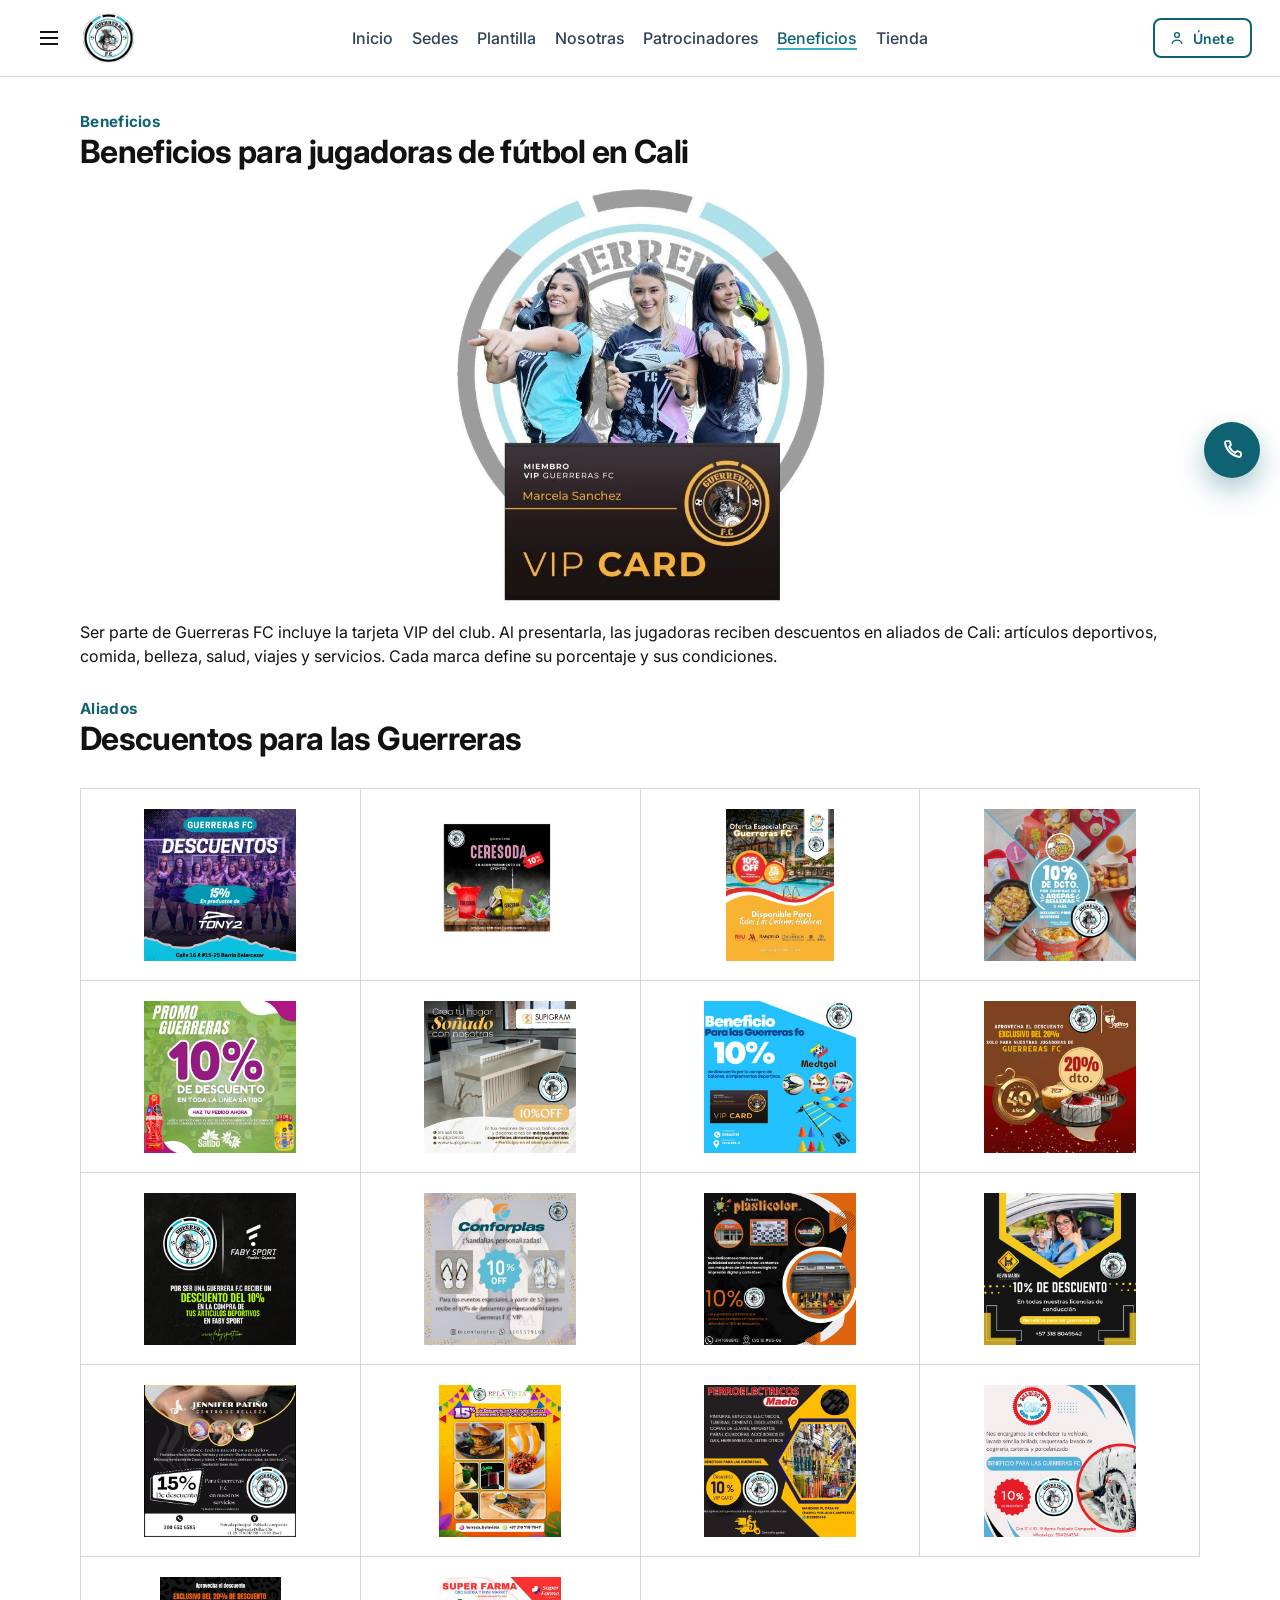
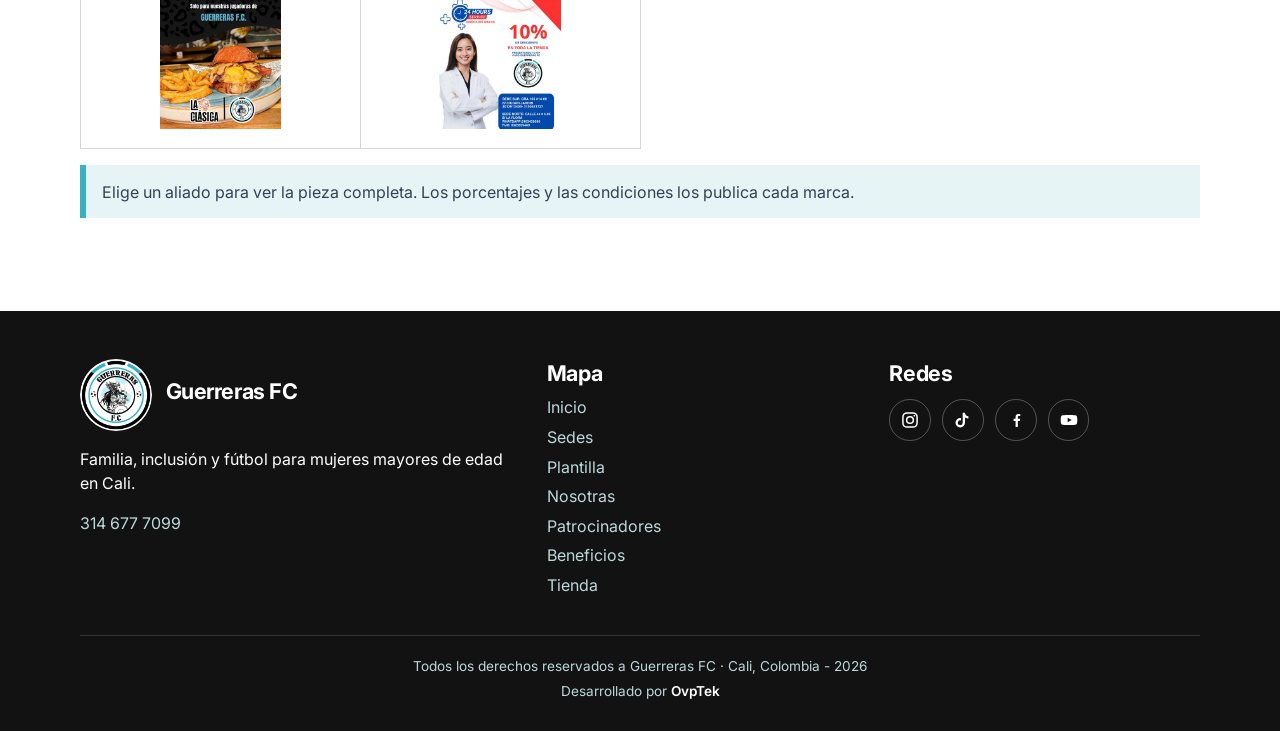
==== commit e52dcc0f: "Describe each page with the Spanish searches people use for women's soccer in Cali. Co-authored-by: " ====
--- a/beneficios.html
+++ b/beneficios.html
@@ -1,11 +1,21 @@
 <!DOCTYPE html>
-<html lang="es">
+<html lang="es-CO">
 <head>
   <meta charset="utf-8">
   <meta name="viewport" content="width=device-width, initial-scale=1">
-  <title>Beneficios · Guerreras FC Cali</title>
-  <meta name="description" content="La tarjeta VIP de Guerreras FC abre descuentos en aliados de Cali. Cada marca publica su porcentaje y sus condiciones.">
+  <title>Beneficios del fútbol femenino en Cali | Guerreras FC</title>
+  <meta name="description" content="Tarjeta VIP de Guerreras FC: descuentos para las jugadoras de fútbol femenino en Cali. Cada aliado publica su porcentaje y sus condiciones.">
   <meta name="theme-color" content="#39b0c4">
+  <meta property="og:type" content="website">
+  <meta property="og:locale" content="es_CO">
+  <meta property="og:site_name" content="Guerreras FC Cali">
+  <meta property="og:title" content="Beneficios del fútbol femenino en Cali | Guerreras FC">
+  <meta property="og:description" content="Tarjeta VIP de Guerreras FC: descuentos para las jugadoras de fútbol femenino en Cali.">
+  <meta property="og:image" content="assets/plantel.jpg">
+  <meta name="twitter:card" content="summary_large_image">
+  <meta name="twitter:title" content="Beneficios del fútbol femenino en Cali | Guerreras FC">
+  <meta name="twitter:description" content="Tarjeta VIP de Guerreras FC: descuentos para las jugadoras de fútbol femenino en Cali.">
+  <meta name="twitter:image" content="assets/plantel.jpg">
   <link rel="icon" href="assets/favicon.svg?v=3" type="image/svg+xml">
   <link rel="icon" href="assets/favicon-32.png?v=3" sizes="32x32" type="image/png">
   <link rel="apple-touch-icon" href="assets/apple-touch-icon.png?v=3">
@@ -61,7 +71,7 @@
       <div class="wrap">
         <header class="section-head">
           <p class="index">Beneficios</p>
-          <h2>La tarjeta VIP</h2>
+          <h1>Beneficios para jugadoras de fútbol en Cali</h1>
         </header>
         <figure class="benefit-hero">
           <img src="assets/beneficios/vip.jpg?v=2" width="704" height="784" alt="Tarjeta VIP de Guerreras FC, con tres jugadoras del club.">
--- a/css/styles.css
+++ b/css/styles.css
@@ -297,7 +297,26 @@
   padding: 2rem 1.25rem;
 }
 
-.hero h1 { margin: 0; }
+.hero h1 {
+  display: flex;
+  flex-direction: column;
+  align-items: center;
+  gap: 0.85rem;
+  margin: 0;
+  max-width: min(22rem, 90vw);
+  color: var(--white);
+  font-size: clamp(1.2rem, 2.4vw, 1.45rem);
+  line-height: 1.25;
+  text-align: center;
+  text-shadow: 0 2px 16px rgba(0, 0, 0, 0.55);
+}
+
+.section-head h1,
+.portrait-copy h1 {
+  margin: 0.2rem 0 0.6rem;
+  font-size: clamp(1.75rem, 2.5vw, 2rem);
+  color: var(--ink);
+}
 
 .hero-logo {
   width: min(15rem, 68vw);
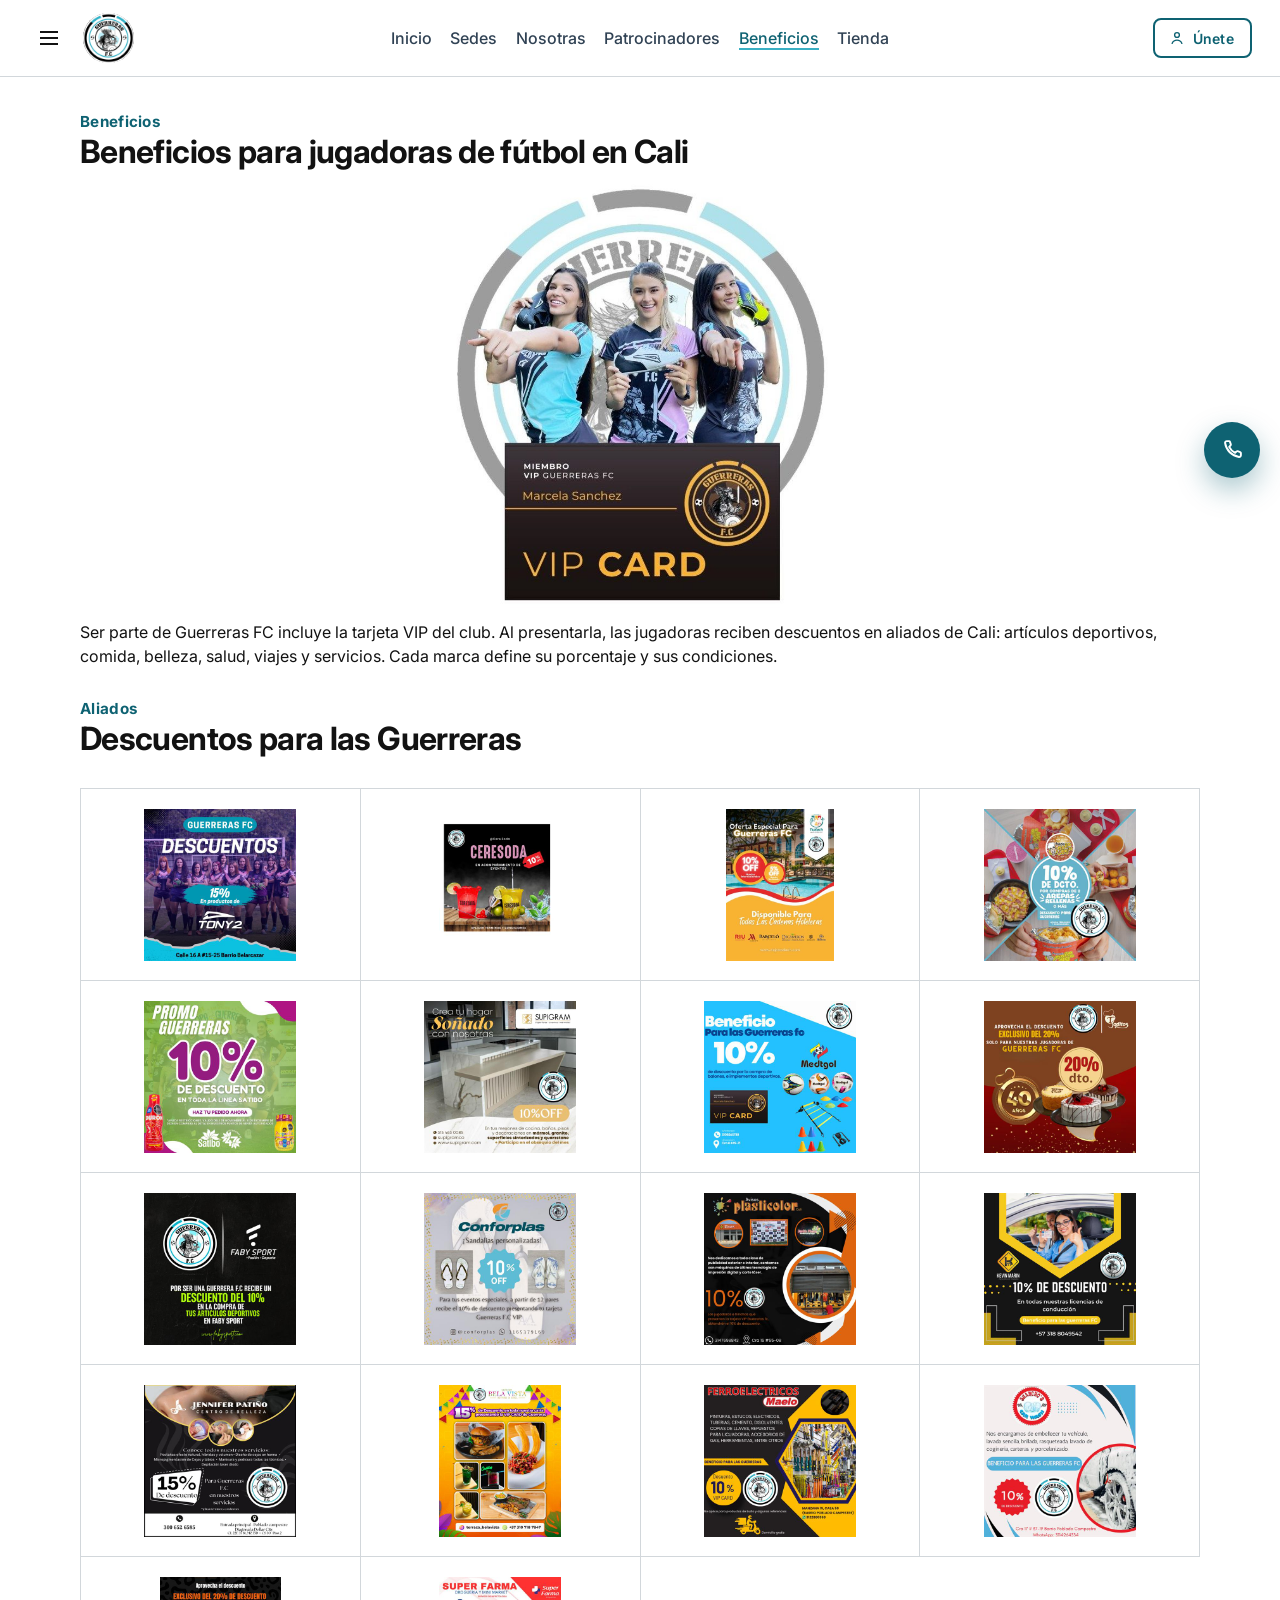
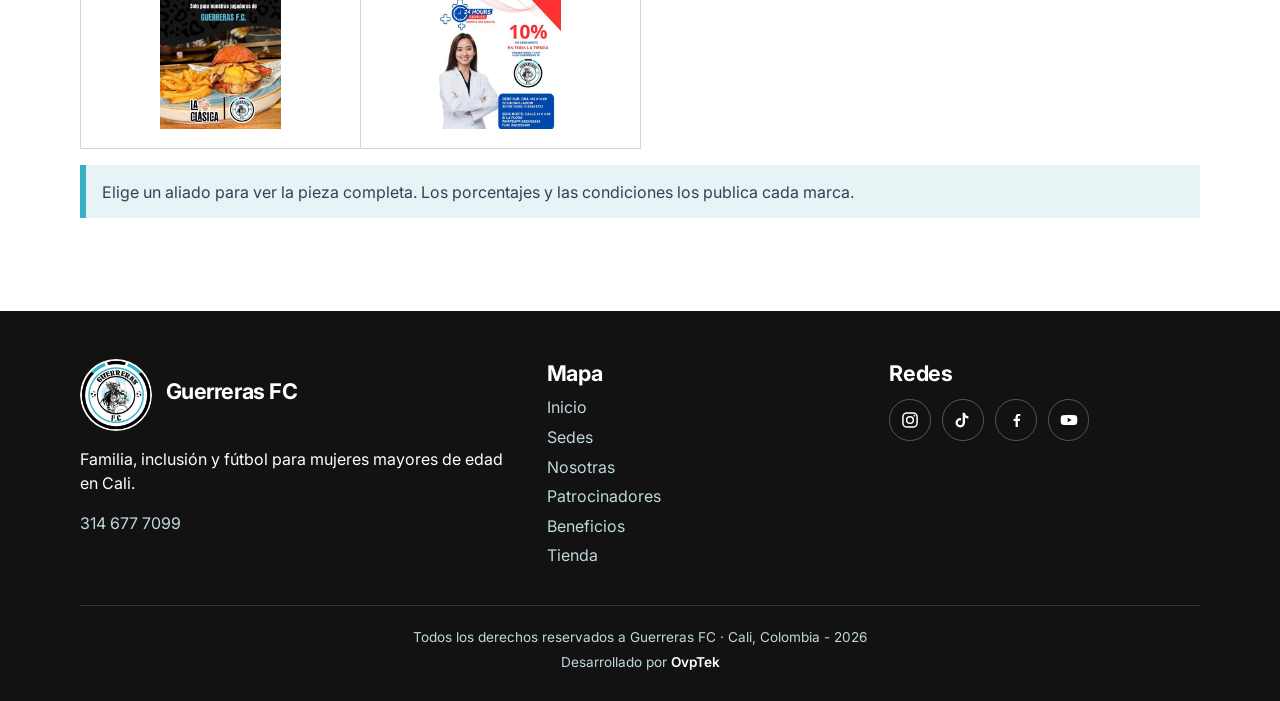
==== commit 346d5b3d: "Let admins publish events on the public site and hide the Eventos tab when it should stay off. Co-au" ====
--- a/beneficios.html
+++ b/beneficios.html
@@ -22,7 +22,7 @@
   <link rel="preconnect" href="https://fonts.googleapis.com">
   <link rel="preconnect" href="https://fonts.gstatic.com" crossorigin>
   <link href="https://fonts.googleapis.com/css2?family=Inter:wght@400;500;600;700&display=swap" rel="stylesheet">
-  <link rel="stylesheet" href="css/styles.css">
+  <link rel="stylesheet" href="css/styles.css?v=44">
 </head>
 <body>
   <a class="skip" href="#contenido">Saltar al contenido</a>
@@ -44,6 +44,7 @@
         <a href="nosotras.html">Nosotras</a>
         <a href="patrocinadores.html">Patrocinadores</a>
         <a href="beneficios.html" aria-current="page">Beneficios</a>
+        <a href="eventos.html">Eventos</a>
         <span class="nav-shop"><a href="tienda.html">Tienda</a><a class="nav-cart" href="tienda.html#pedido" data-nav-cart hidden aria-label="Ver tu pedido"><svg viewBox="0 0 24 24" width="18" height="18" aria-hidden="true"><path d="M6 7h15l-1.5 8.5H8L6 7Z" fill="none" stroke="currentColor" stroke-width="1.8" stroke-linejoin="round"/><path d="M6 7 5 4H3" fill="none" stroke="currentColor" stroke-width="1.8" stroke-linecap="round"/><circle cx="9" cy="19" r="1.2" fill="currentColor"/><circle cx="17" cy="19" r="1.2" fill="currentColor"/></svg><span data-nav-count>0</span></a></span>
       </nav>
       <div class="header-end">
@@ -61,6 +62,7 @@
         <a href="nosotras.html">Nosotras</a>
         <a href="patrocinadores.html">Patrocinadores</a>
         <a href="beneficios.html" aria-current="page">Beneficios</a>
+        <a href="eventos.html">Eventos</a>
         <span class="nav-shop"><a href="tienda.html">Tienda</a><a class="nav-cart" href="tienda.html#pedido" data-nav-cart hidden aria-label="Ver tu pedido"><svg viewBox="0 0 24 24" width="18" height="18" aria-hidden="true"><path d="M6 7h15l-1.5 8.5H8L6 7Z" fill="none" stroke="currentColor" stroke-width="1.8" stroke-linejoin="round"/><path d="M6 7 5 4H3" fill="none" stroke="currentColor" stroke-width="1.8" stroke-linecap="round"/><circle cx="9" cy="19" r="1.2" fill="currentColor"/><circle cx="17" cy="19" r="1.2" fill="currentColor"/></svg><span data-nav-count>0</span></a></span>
       </nav>
     </div>
@@ -130,6 +132,7 @@
           <li><a href="nosotras.html">Nosotras</a></li>
           <li><a href="patrocinadores.html">Patrocinadores</a></li>
           <li><a href="beneficios.html">Beneficios</a></li>
+          <li><a href="eventos.html">Eventos</a></li>
           <li><a href="tienda.html">Tienda</a></li>
         </ul>
       </div>
@@ -157,6 +160,7 @@
     </button>
     <img alt="" data-benefit-photo>
   </dialog>
+  <script src="js/visibility.js?v=3"></script>
   <script src="js/main.js"></script>
   <script>
     (function () {
--- a/css/styles.css
+++ b/css/styles.css
@@ -20,10 +20,14 @@
 *::before,
 *::after { box-sizing: border-box; }
 
-html { scroll-behavior: smooth; }
+html { scroll-behavior: smooth; background: var(--foam); }
 
 body {
   margin: 0;
+  min-height: 100vh;
+  min-height: 100dvh;
+  display: flex;
+  flex-direction: column;
   color: var(--ink);
   background: var(--foam);
   font-family: var(--sans);
@@ -71,6 +75,8 @@
   margin-inline: auto;
 }
 
+body > main { flex: 1 0 auto; }
+
 .site-header {
   position: sticky;
   top: 0;
@@ -242,6 +248,8 @@
 }
 
 .nav-cart[hidden] { display: none; }
+
+[hidden] { display: none !important; }
 
 .nav-cart span {
   position: absolute;
@@ -1097,6 +1105,14 @@
 
 .cal-swatch.is-many { background: var(--teal-ink); }
 
+.cal-swatch.is-event {
+  background: var(--white);
+  border: 1px solid var(--teal-ink);
+  box-shadow: inset 3px 0 0 var(--teal-ink);
+}
+
+.cal-day.is-event.is-one { box-shadow: inset 4px 0 0 var(--teal-ink); }
+
 .cal.is-week .cal-weekdays { display: none; }
 
 .cal-weekdays {
@@ -1300,7 +1316,17 @@
 
 .cal-event p { margin: 0.15rem 0 0; color: var(--slate); }
 
-.cal-event a { display: inline-block; margin-top: 0.35rem; font-weight: 600; }
+.cal-event a,
+.cal-more { display: inline-block; margin-top: 0.35rem; font-weight: 600; }
+
+a.cal-event {
+  display: block;
+  color: inherit;
+  text-decoration: none;
+}
+
+a.cal-event:hover h4,
+a.cal-event:hover .cal-more { color: var(--teal-ink); }
 
 .cal-count-n {
   display: inline-grid;
@@ -2014,6 +2040,7 @@
 }
 
 .site-footer {
+  margin-top: auto;
   background: var(--ink);
   color: var(--white);
   padding: 3rem 0 1.5rem;
@@ -2161,6 +2188,125 @@
   .hero .actions { flex-direction: column; align-items: center; }
 }
 
+.event-list { display: grid; gap: 1.25rem; }
+
+.event-card {
+  background: var(--white);
+  border: 1px solid var(--line);
+  border-radius: 1rem;
+  padding: 1.25rem;
+  box-shadow: var(--shadow);
+}
+
+.event-card.is-target { outline: 3px solid var(--teal); outline-offset: 3px; }
+
+.event-card h2 { margin: 0 0 0.35rem; }
+
+.event-when, .event-place { margin: 0.15rem 0; color: var(--slate); font-weight: 600; }
+
+.event-note { margin: 0.8rem 0 0; }
+
+.event-note p { margin: 0.35rem 0; }
+
+.event-note ul,
+.event-note ol { margin: 0.35rem 0; padding-left: 1.2rem; }
+
+.event-photo, .event-slides {
+  width: 100%;
+  margin-top: 0.9rem;
+  border-radius: 0.8rem;
+  background: var(--ice);
+}
+
+.event-photo {
+  display: block;
+  width: auto;
+  max-width: 100%;
+  height: auto;
+  max-height: 36rem;
+  margin-inline: auto;
+  object-fit: contain;
+}
+
+.event-carousel { position: relative; margin-top: 0.9rem; }
+
+.event-slides {
+  position: relative;
+  aspect-ratio: 16 / 10;
+  overflow: hidden;
+  margin-top: 0;
+}
+
+.event-slides img {
+  position: absolute;
+  inset: 0;
+  width: 100%;
+  height: 100%;
+  object-fit: contain;
+  opacity: 0;
+}
+
+.event-slides img.is-on { opacity: 1; }
+
+.event-nav {
+  position: absolute;
+  top: 50%;
+  transform: translateY(-50%);
+  width: 2.4rem;
+  height: 2.4rem;
+  border: 0;
+  border-radius: 50%;
+  background: var(--white);
+  color: var(--teal-ink);
+  font: inherit;
+  font-size: 1.6rem;
+  line-height: 1;
+  cursor: pointer;
+  box-shadow: var(--shadow);
+}
+
+.event-prev { left: 0.6rem; }
+
+.event-next { right: 0.6rem; }
+
+.event-dots {
+  display: flex;
+  justify-content: center;
+  gap: 0.4rem;
+  margin-top: 0.65rem;
+}
+
+.event-dots button {
+  width: 0.7rem;
+  height: 0.7rem;
+  padding: 0;
+  border: 0;
+  border-radius: 50%;
+  background: var(--mist);
+  cursor: pointer;
+}
+
+.event-dots button.is-on { background: var(--teal-ink); }
+
+.event-video {
+  display: block;
+  width: 100%;
+  max-height: 28rem;
+  margin-top: 0.9rem;
+  border-radius: 0.8rem;
+  background: #000;
+}
+
+.event-share {
+  display: flex;
+  flex-wrap: wrap;
+  align-items: center;
+  gap: 0.75rem;
+  margin-top: 1rem;
+}
+
+.event-share-status { margin: 0; min-height: 1.2rem; color: var(--teal-ink); font-weight: 700; }
+
 @media (prefers-reduced-motion: reduce) {
   html { scroll-behavior: auto; }
   .hero-logo.is-kick { animation: none; }
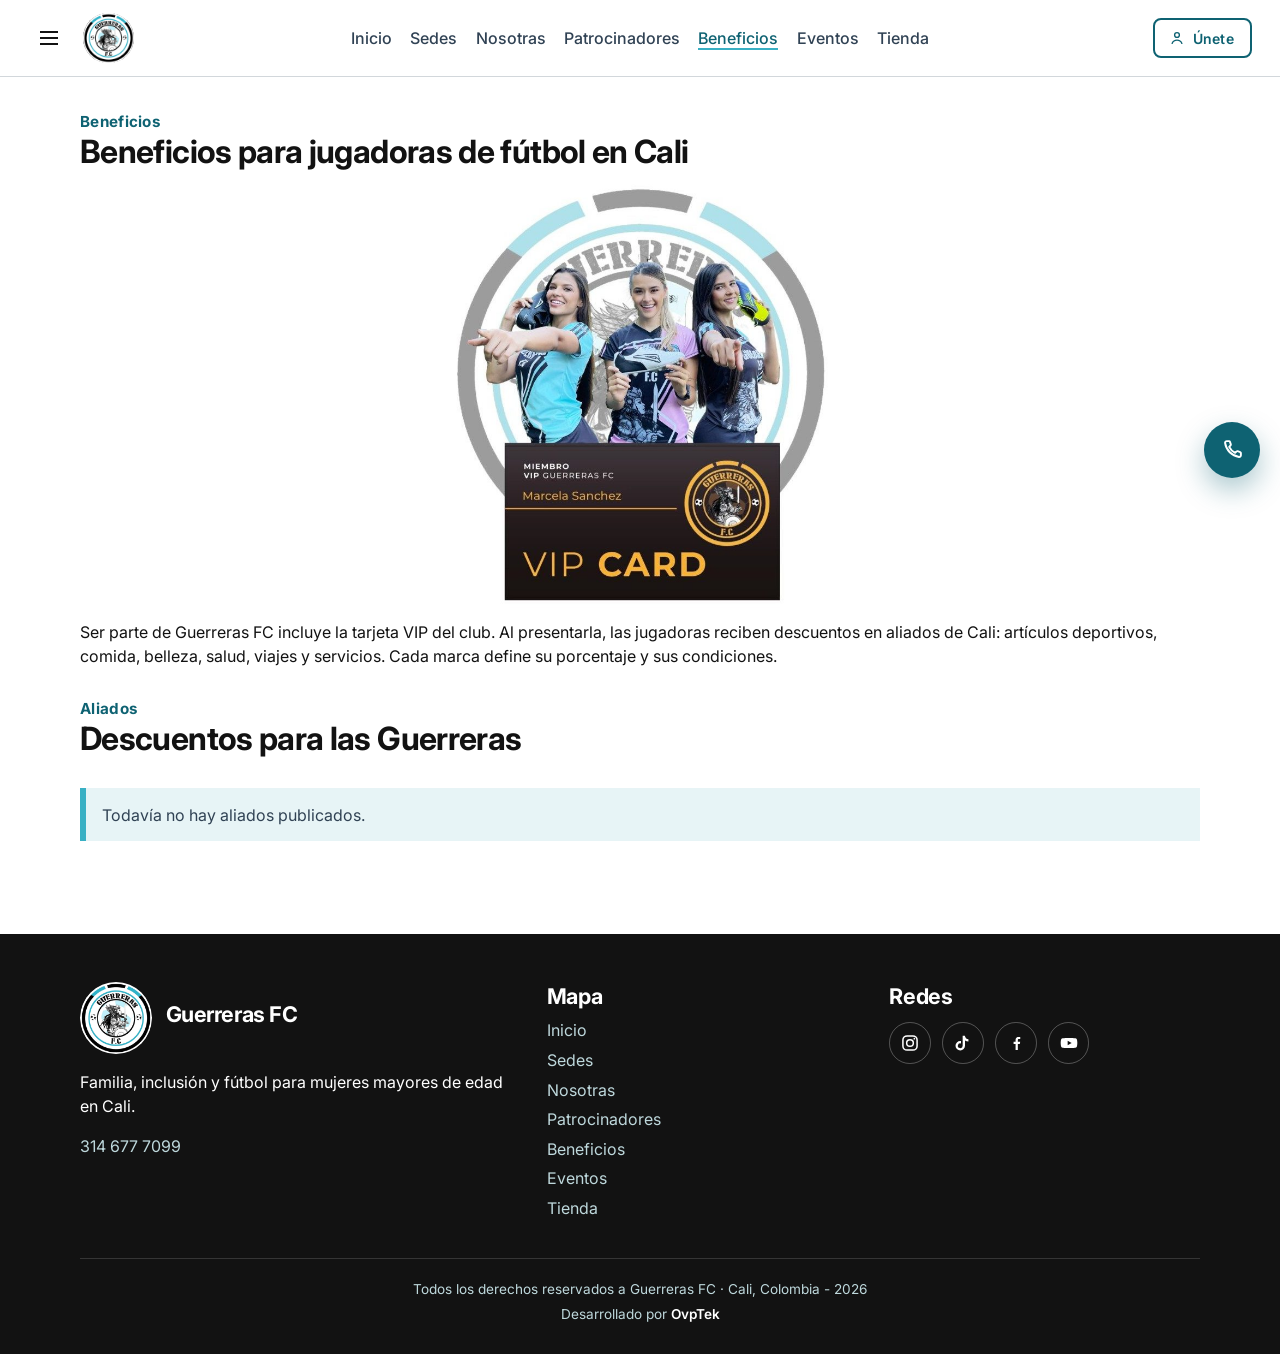
==== commit d3075886: "Let admins manage sponsor and benefit catalogs, and store analytics settings with the site. Co-autho" ====
--- a/beneficios.html
+++ b/beneficios.html
@@ -22,7 +22,7 @@
   <link rel="preconnect" href="https://fonts.googleapis.com">
   <link rel="preconnect" href="https://fonts.gstatic.com" crossorigin>
   <link href="https://fonts.googleapis.com/css2?family=Inter:wght@400;500;600;700&display=swap" rel="stylesheet">
-  <link rel="stylesheet" href="css/styles.css?v=44">
+  <link rel="stylesheet" href="css/styles.css?v=48">
 </head>
 <body>
   <a class="skip" href="#contenido">Saltar al contenido</a>
@@ -88,27 +88,9 @@
           <p class="index">Aliados</p>
           <h2>Descuentos para las Guerreras</h2>
         </header>
-        <ul class="logo-wall benefit-wall">
-          <li><button type="button" data-benefit="assets/beneficios/tony2.jpg" data-label="Tony 2, 15% en productos"><img src="assets/beneficios/tony2-thumb.jpg" width="480" height="480" alt="Tony 2" loading="lazy" decoding="async"></button></li>
-          <li><button type="button" data-benefit="assets/beneficios/ceresoda.jpg" data-label="Ceresoda, 10% en acompañamiento de eventos"><img src="assets/beneficios/ceresoda-thumb.jpg" width="480" height="480" alt="Ceresoda" loading="lazy" decoding="async"></button></li>
-          <li><button type="button" data-benefit="assets/beneficios/tsalach.jpg" data-label="Tsalach, descuento en hoteles"><img src="assets/beneficios/tsalach-thumb.jpg" width="339" height="480" alt="Tsalach" loading="lazy" decoding="async"></button></li>
-          <li><button type="button" data-benefit="assets/beneficios/dona-aleja.jpg" data-label="Arepería Doña Aleja, 10% de descuento"><img src="assets/beneficios/dona-aleja-thumb.jpg" width="480" height="480" alt="Arepería Doña Aleja" loading="lazy" decoding="async"></button></li>
-          <li><button type="button" data-benefit="assets/beneficios/satibo.jpg" data-label="Satibo, 10% de descuento"><img src="assets/beneficios/satibo-thumb.jpg" width="480" height="480" alt="Satibo" loading="lazy" decoding="async"></button></li>
-          <li><button type="button" data-benefit="assets/beneficios/supigram.jpg" data-label="Supigram, 10% en superficies"><img src="assets/beneficios/supigram-thumb.jpg" width="480" height="480" alt="Supigram" loading="lazy" decoding="async"></button></li>
-          <li><button type="button" data-benefit="assets/beneficios/medtgol.jpg" data-label="Medtgol, 10% en balones e implementos"><img src="assets/beneficios/medtgol-thumb.jpg" width="480" height="480" alt="Medtgol" loading="lazy" decoding="async"></button></li>
-          <li><button type="button" data-benefit="assets/beneficios/jaditos.jpg" data-label="Jaditos, 20% de descuento"><img src="assets/beneficios/jaditos-thumb.jpg" width="480" height="480" alt="Jaditos" loading="lazy" decoding="async"></button></li>
-          <li><button type="button" data-benefit="assets/beneficios/faby-sport.jpg" data-label="Faby Sport, 10% en artículos deportivos"><img src="assets/beneficios/faby-sport-thumb.jpg" width="480" height="480" alt="Faby Sport" loading="lazy" decoding="async"></button></li>
-          <li><button type="button" data-benefit="assets/beneficios/conforplas.jpg" data-label="Conforplas, 10% en sandalias personalizadas"><img src="assets/beneficios/conforplas-thumb.jpg" width="480" height="480" alt="Conforplas" loading="lazy" decoding="async"></button></li>
-          <li><button type="button" data-benefit="assets/beneficios/plasticolor.jpg" data-label="Plasticolor, 10% de descuento"><img src="assets/beneficios/plasticolor-thumb.jpg" width="480" height="480" alt="Plasticolor" loading="lazy" decoding="async"></button></li>
-          <li><button type="button" data-benefit="assets/beneficios/kevin-marin.jpg" data-label="Kevin Marín, 10% en licencias de conducción"><img src="assets/beneficios/kevin-marin-thumb.jpg" width="480" height="480" alt="Kevin Marín" loading="lazy" decoding="async"></button></li>
-          <li><button type="button" data-benefit="assets/beneficios/jennifer-patino.jpg" data-label="Jennifer Patiño, 15% en servicios de belleza"><img src="assets/beneficios/jennifer-patino-thumb.jpg" width="480" height="480" alt="Jennifer Patiño" loading="lazy" decoding="async"></button></li>
-          <li><button type="button" data-benefit="assets/beneficios/bela-vista.jpg" data-label="Bela Vista, 15% en la carta"><img src="assets/beneficios/bela-vista-thumb.jpg" width="384" height="480" alt="Bela Vista" loading="lazy" decoding="async"></button></li>
-          <li><button type="button" data-benefit="assets/beneficios/maelo.jpg" data-label="Ferroeléctricos Maelo, 10% con tarjeta VIP"><img src="assets/beneficios/maelo-thumb.jpg" width="480" height="480" alt="Ferroeléctricos Maelo" loading="lazy" decoding="async"></button></li>
-          <li><button type="button" data-benefit="assets/beneficios/juanchos.jpg" data-label="Juancho's Car Wash, 10% de descuento"><img src="assets/beneficios/juanchos-thumb.jpg" width="480" height="480" alt="Juancho's Car Wash" loading="lazy" decoding="async"></button></li>
-          <li><button type="button" data-benefit="assets/beneficios/la-clasica.jpg" data-label="La Clásica, 20% de descuento"><img src="assets/beneficios/la-clasica-thumb.jpg" width="384" height="480" alt="La Clásica" loading="lazy" decoding="async"></button></li>
-          <li><button type="button" data-benefit="assets/beneficios/super-farma.jpg" data-label="Super Farma, 10% en toda la tienda"><img src="assets/beneficios/super-farma-thumb.jpg" width="384" height="480" alt="Super Farma" loading="lazy" decoding="async"></button></li>
-        </ul>
-        <p class="note" style="margin-top:1rem;">Elige un aliado para ver la pieza completa. Los porcentajes y las condiciones los publica cada marca.</p>
+        <ul class="logo-wall benefit-wall is-empty"></ul>
+        <p class="note" data-benefit-empty style="margin-top:1rem;">Todavía no hay aliados publicados.</p>
+        <p class="note" data-benefit-hint hidden style="margin-top:1rem;">En el computador, pasa el cursor sobre un aliado para ver su nombre y haz doble clic en la foto para verla completa. En el celular, toca la foto. Los porcentajes y las condiciones los publica cada marca.</p>
       </div>
     </section>
   </main>
@@ -159,28 +141,11 @@
       <svg viewBox="0 0 24 24" width="16" height="16" aria-hidden="true"><path d="M6 6l12 12M18 6 6 18" fill="none" stroke="currentColor" stroke-width="1.8" stroke-linecap="round"/></svg>
     </button>
     <img alt="" data-benefit-photo>
+    <p class="benefit-dialog-copy" data-benefit-name></p>
+    <a class="btn" data-benefit-go hidden target="_blank" rel="noopener noreferrer">Ir al sitio</a>
   </dialog>
-  <script src="js/visibility.js?v=3"></script>
+  <script src="js/visibility.js?v=4"></script>
   <script src="js/main.js"></script>
-  <script>
-    (function () {
-      var dialog = document.querySelector("[data-benefit-dialog]");
-      var photo = dialog.querySelector("[data-benefit-photo]");
-      document.querySelectorAll("[data-benefit]").forEach(function (button) {
-        button.addEventListener("click", function () {
-          var next = button.getAttribute("data-benefit");
-          photo.alt = button.getAttribute("data-label");
-          if (photo.getAttribute("src") !== next) photo.src = next;
-          dialog.showModal();
-        });
-      });
-      dialog.querySelector("[data-benefit-close]").addEventListener("click", function () {
-        dialog.close();
-      });
-      dialog.addEventListener("click", function (event) {
-        if (event.target === dialog) dialog.close();
-      });
-    })();
-  </script>
+  <script src="js/beneficios.js?v=3"></script>
 </body>
 </html>
--- a/css/styles.css
+++ b/css/styles.css
@@ -776,6 +776,8 @@
 .price-row { grid-template-columns: repeat(4, 1fr); }
 .sponsor-grid { grid-template-columns: repeat(3, 1fr); }
 
+.logo-wall.is-empty { display: none; }
+
 .logo-wall {
   list-style: none;
   margin: 0;
@@ -855,6 +857,58 @@
 }
 
 .benefit-wall img { max-height: 9.5rem; }
+
+.benefit-tile { position: relative; }
+
+.benefit-hover {
+  position: absolute;
+  inset: 0;
+  z-index: 1;
+  display: flex;
+  flex-direction: column;
+  align-items: center;
+  justify-content: center;
+  gap: 0.35rem;
+  padding: 0.75rem;
+  background: rgba(14, 98, 114, 0.92);
+  color: var(--white);
+  text-align: center;
+  opacity: 0;
+  pointer-events: none;
+}
+
+.benefit-tile:hover .benefit-hover,
+.benefit-tile:focus-within .benefit-hover {
+  opacity: 1;
+  pointer-events: auto;
+}
+
+@media (hover: none), (pointer: coarse) {
+  .benefit-tile:hover .benefit-hover,
+  .benefit-tile:focus-within .benefit-hover {
+    opacity: 0;
+    pointer-events: none;
+  }
+}
+
+.benefit-hover strong { font-size: 0.95rem; line-height: 1.3; }
+
+.benefit-hover a,
+.benefit-hover span {
+  color: var(--white);
+  font-size: 0.82rem;
+  line-height: 1.35;
+  word-break: break-word;
+}
+
+.benefit-dialog-copy {
+  margin: 0.7rem 0 0;
+  text-align: center;
+  font-weight: 700;
+  color: var(--ink);
+}
+
+.benefit-dialog .btn { align-self: center; margin-top: 0.75rem; min-height: 2.6rem; }
 
 .benefit-dialog {
   display: none;
@@ -2237,16 +2291,45 @@
   margin-top: 0;
 }
 
-.event-slides img {
+.event-slides img,
+.event-slides .event-video-fit {
   position: absolute;
   inset: 0;
   width: 100%;
   height: 100%;
   object-fit: contain;
   opacity: 0;
-}
-
-.event-slides img.is-on { opacity: 1; }
+  pointer-events: none;
+}
+
+.event-slides img.is-on,
+.event-slides .event-video-fit.is-on { opacity: 1; pointer-events: auto; }
+
+.event-video-fit {
+  position: relative;
+  width: 100%;
+  max-height: 36rem;
+  margin-top: 0.9rem;
+  overflow: hidden;
+  border-radius: 0.8rem;
+  background: #000;
+  aspect-ratio: var(--frame, 16 / 10);
+}
+
+.event-slides .event-video-fit { margin-top: 0; max-height: none; border-radius: 0; aspect-ratio: auto; }
+
+.event-video-fit video {
+  position: absolute;
+  left: 50%;
+  top: 50%;
+  width: 100%;
+  height: 100%;
+  max-height: none;
+  margin: 0;
+  object-fit: cover;
+  background: #000;
+  transform: translate(calc(-50% + var(--pan-x, 0%)), calc(-50% + var(--pan-y, 0%))) scale(var(--zoom, 1));
+}
 
 .event-nav {
   position: absolute;
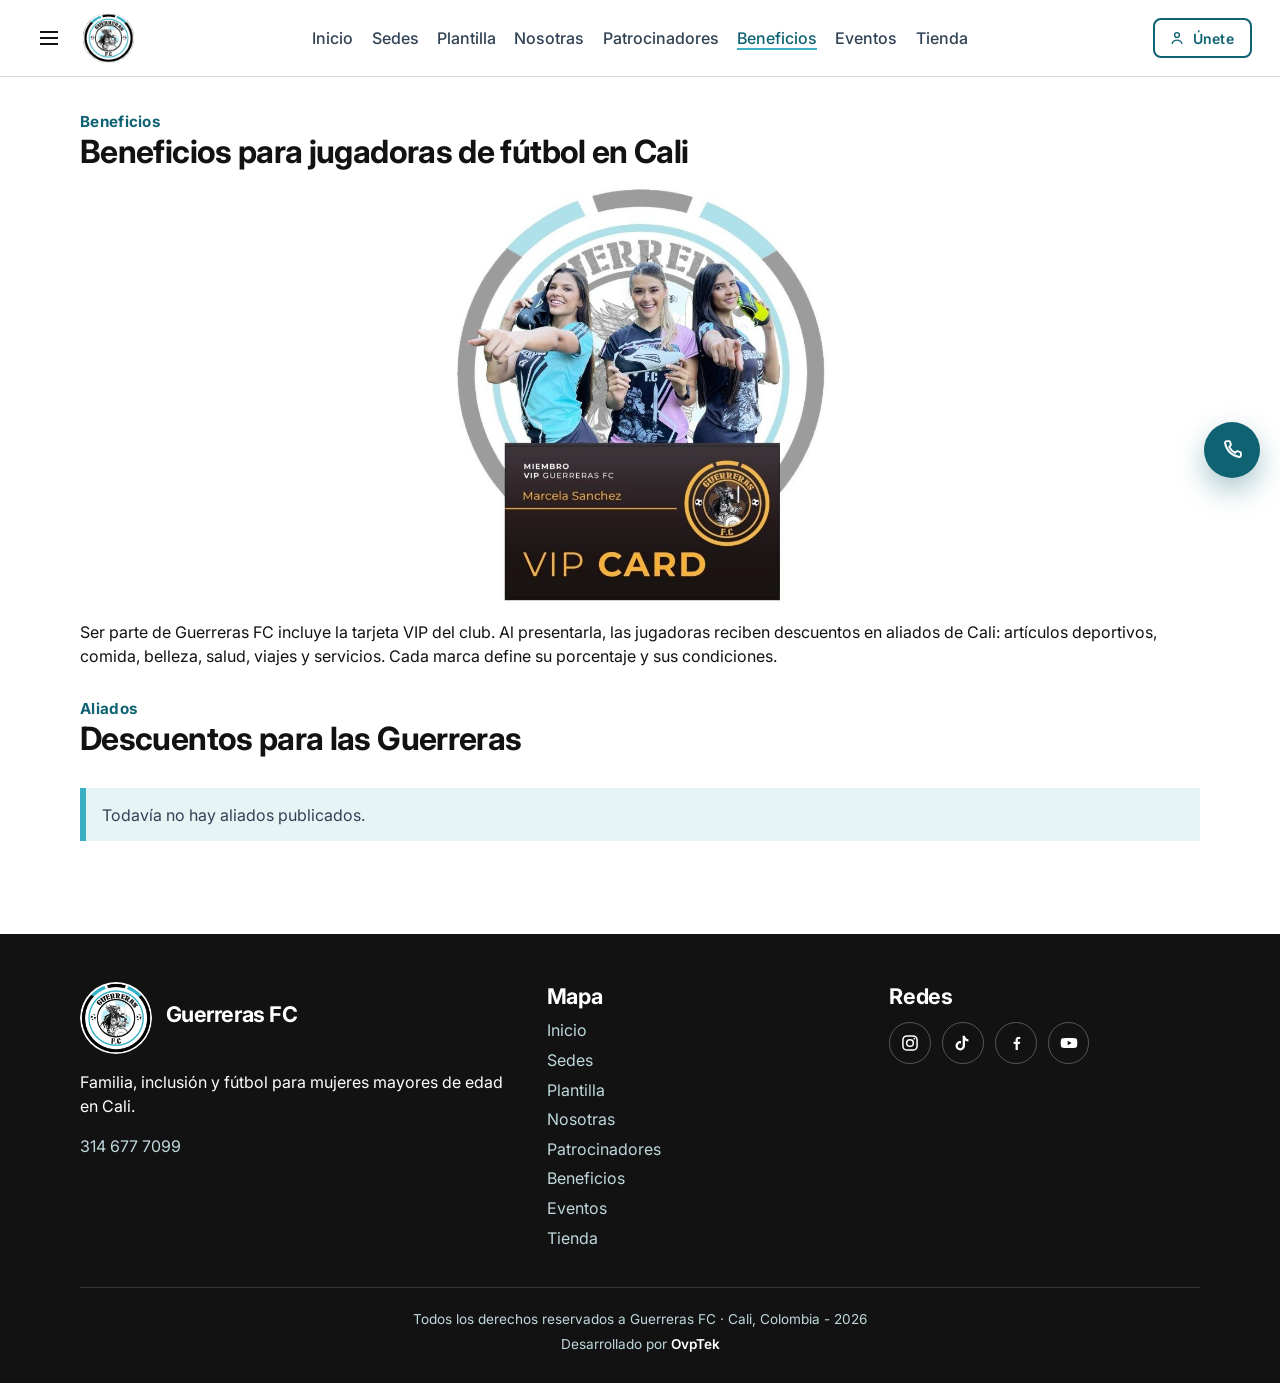
==== commit 8d75b058: "Let admins manage training sites and review the squad from the player list. Co-authored-by: Cursor <" ====
--- a/beneficios.html
+++ b/beneficios.html
@@ -144,7 +144,7 @@
     <p class="benefit-dialog-copy" data-benefit-name></p>
     <a class="btn" data-benefit-go hidden target="_blank" rel="noopener noreferrer">Ir al sitio</a>
   </dialog>
-  <script src="js/visibility.js?v=4"></script>
+  <script src="js/visibility.js?v=5"></script>
   <script src="js/main.js"></script>
   <script src="js/beneficios.js?v=3"></script>
 </body>
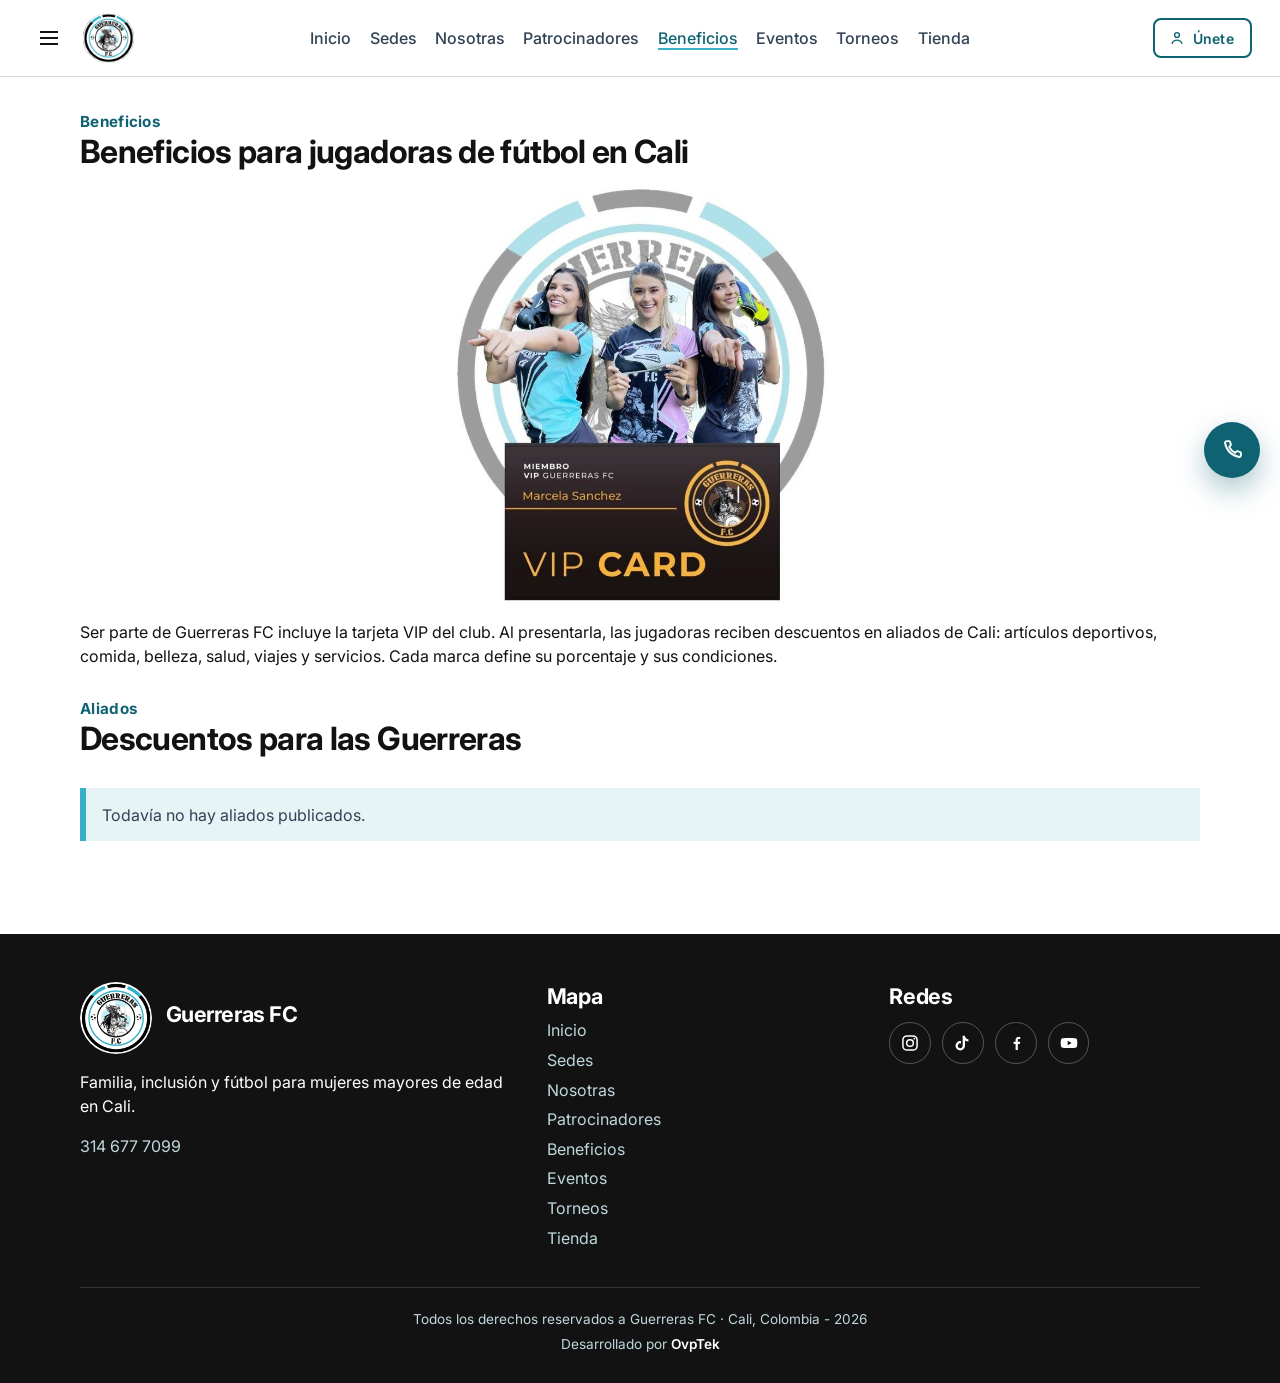
==== commit aa753b75: "Let admins publish tournaments, teams, and match brackets on the site. Co-authored-by: Cursor <curso" ====
--- a/beneficios.html
+++ b/beneficios.html
@@ -45,6 +45,7 @@
         <a href="patrocinadores.html">Patrocinadores</a>
         <a href="beneficios.html" aria-current="page">Beneficios</a>
         <a href="eventos.html">Eventos</a>
+        <a href="torneos.html">Torneos</a>
         <span class="nav-shop"><a href="tienda.html">Tienda</a><a class="nav-cart" href="tienda.html#pedido" data-nav-cart hidden aria-label="Ver tu pedido"><svg viewBox="0 0 24 24" width="18" height="18" aria-hidden="true"><path d="M6 7h15l-1.5 8.5H8L6 7Z" fill="none" stroke="currentColor" stroke-width="1.8" stroke-linejoin="round"/><path d="M6 7 5 4H3" fill="none" stroke="currentColor" stroke-width="1.8" stroke-linecap="round"/><circle cx="9" cy="19" r="1.2" fill="currentColor"/><circle cx="17" cy="19" r="1.2" fill="currentColor"/></svg><span data-nav-count>0</span></a></span>
       </nav>
       <div class="header-end">
@@ -63,6 +64,7 @@
         <a href="patrocinadores.html">Patrocinadores</a>
         <a href="beneficios.html" aria-current="page">Beneficios</a>
         <a href="eventos.html">Eventos</a>
+        <a href="torneos.html">Torneos</a>
         <span class="nav-shop"><a href="tienda.html">Tienda</a><a class="nav-cart" href="tienda.html#pedido" data-nav-cart hidden aria-label="Ver tu pedido"><svg viewBox="0 0 24 24" width="18" height="18" aria-hidden="true"><path d="M6 7h15l-1.5 8.5H8L6 7Z" fill="none" stroke="currentColor" stroke-width="1.8" stroke-linejoin="round"/><path d="M6 7 5 4H3" fill="none" stroke="currentColor" stroke-width="1.8" stroke-linecap="round"/><circle cx="9" cy="19" r="1.2" fill="currentColor"/><circle cx="17" cy="19" r="1.2" fill="currentColor"/></svg><span data-nav-count>0</span></a></span>
       </nav>
     </div>
@@ -115,6 +117,7 @@
           <li><a href="patrocinadores.html">Patrocinadores</a></li>
           <li><a href="beneficios.html">Beneficios</a></li>
           <li><a href="eventos.html">Eventos</a></li>
+          <li><a href="torneos.html">Torneos</a></li>
           <li><a href="tienda.html">Tienda</a></li>
         </ul>
       </div>
@@ -144,7 +147,7 @@
     <p class="benefit-dialog-copy" data-benefit-name></p>
     <a class="btn" data-benefit-go hidden target="_blank" rel="noopener noreferrer">Ir al sitio</a>
   </dialog>
-  <script src="js/visibility.js?v=5"></script>
+  <script src="js/visibility.js?v=6"></script>
   <script src="js/main.js"></script>
   <script src="js/beneficios.js?v=3"></script>
 </body>
--- a/css/styles.css
+++ b/css/styles.css
@@ -2395,3 +2395,106 @@
   .hero-logo.is-kick { animation: none; }
   .player-open img { transition: none; }
 }
+
+.cup-list { display: grid; gap: 1.5rem; }
+
+.cup-card {
+  background: var(--white);
+  border: 1px solid var(--line);
+  border-radius: 1rem;
+  padding: 1.25rem;
+  box-shadow: var(--shadow);
+}
+
+.cup-card h2, .cup-card h3 { margin: 0 0 0.45rem; }
+
+.cup-card h3 { margin-top: 1.3rem; color: var(--teal-ink); }
+
+.cup-meta, .cup-address { margin: 0.15rem 0; color: var(--slate); font-weight: 600; }
+
+.cup-address { white-space: pre-line; }
+
+.cup-info { margin-top: 0.8rem; }
+
+.cup-info p { margin: 0.35rem 0; }
+
+.cup-info ul, .cup-info ol { margin: 0.35rem 0; padding-left: 1.2rem; }
+
+.cup-teams {
+  display: grid;
+  grid-template-columns: repeat(auto-fill, minmax(8.5rem, 1fr));
+  gap: 0.8rem;
+}
+
+.cup-team {
+  margin: 0;
+  padding: 0.8rem 0.6rem;
+  border: 1px solid var(--line);
+  border-radius: 0.8rem;
+  background: var(--foam);
+  text-align: center;
+}
+
+.cup-team img {
+  width: 4.4rem;
+  height: 4.4rem;
+  object-fit: cover;
+  border-radius: 50%;
+  border: 1px solid var(--line);
+  background: var(--white);
+}
+
+.cup-team figcaption { margin-top: 0.4rem; font-weight: 700; }
+
+.cup-team p { margin: 0.35rem 0 0; color: var(--slate); font-size: 0.92rem; }
+
+.cup-group { margin-top: 0.8rem; }
+
+.cup-matches { display: grid; gap: 0.55rem; }
+
+.cup-match {
+  display: grid;
+  grid-template-columns: minmax(0, 1fr) auto minmax(0, 1fr);
+  gap: 0.55rem;
+  align-items: center;
+  padding: 0.7rem;
+  border-radius: 0.8rem;
+  background: var(--ice);
+}
+
+.cup-side {
+  display: flex;
+  align-items: center;
+  gap: 0.45rem;
+  min-width: 0;
+  font-weight: 700;
+}
+
+.cup-side.is-away { flex-direction: row-reverse; text-align: right; }
+
+.cup-side img {
+  width: 2rem;
+  height: 2rem;
+  flex: 0 0 auto;
+  object-fit: cover;
+  border-radius: 50%;
+  background: var(--white);
+}
+
+.cup-score {
+  color: var(--teal-ink);
+  font-weight: 700;
+}
+
+.cup-when {
+  grid-column: 1 / -1;
+  margin: 0;
+  color: var(--slate);
+  font-size: 0.92rem;
+  font-weight: 600;
+}
+
+@media (max-width: 640px) {
+  .cup-match { grid-template-columns: 1fr; }
+  .cup-side.is-away { flex-direction: row; text-align: left; }
+}
